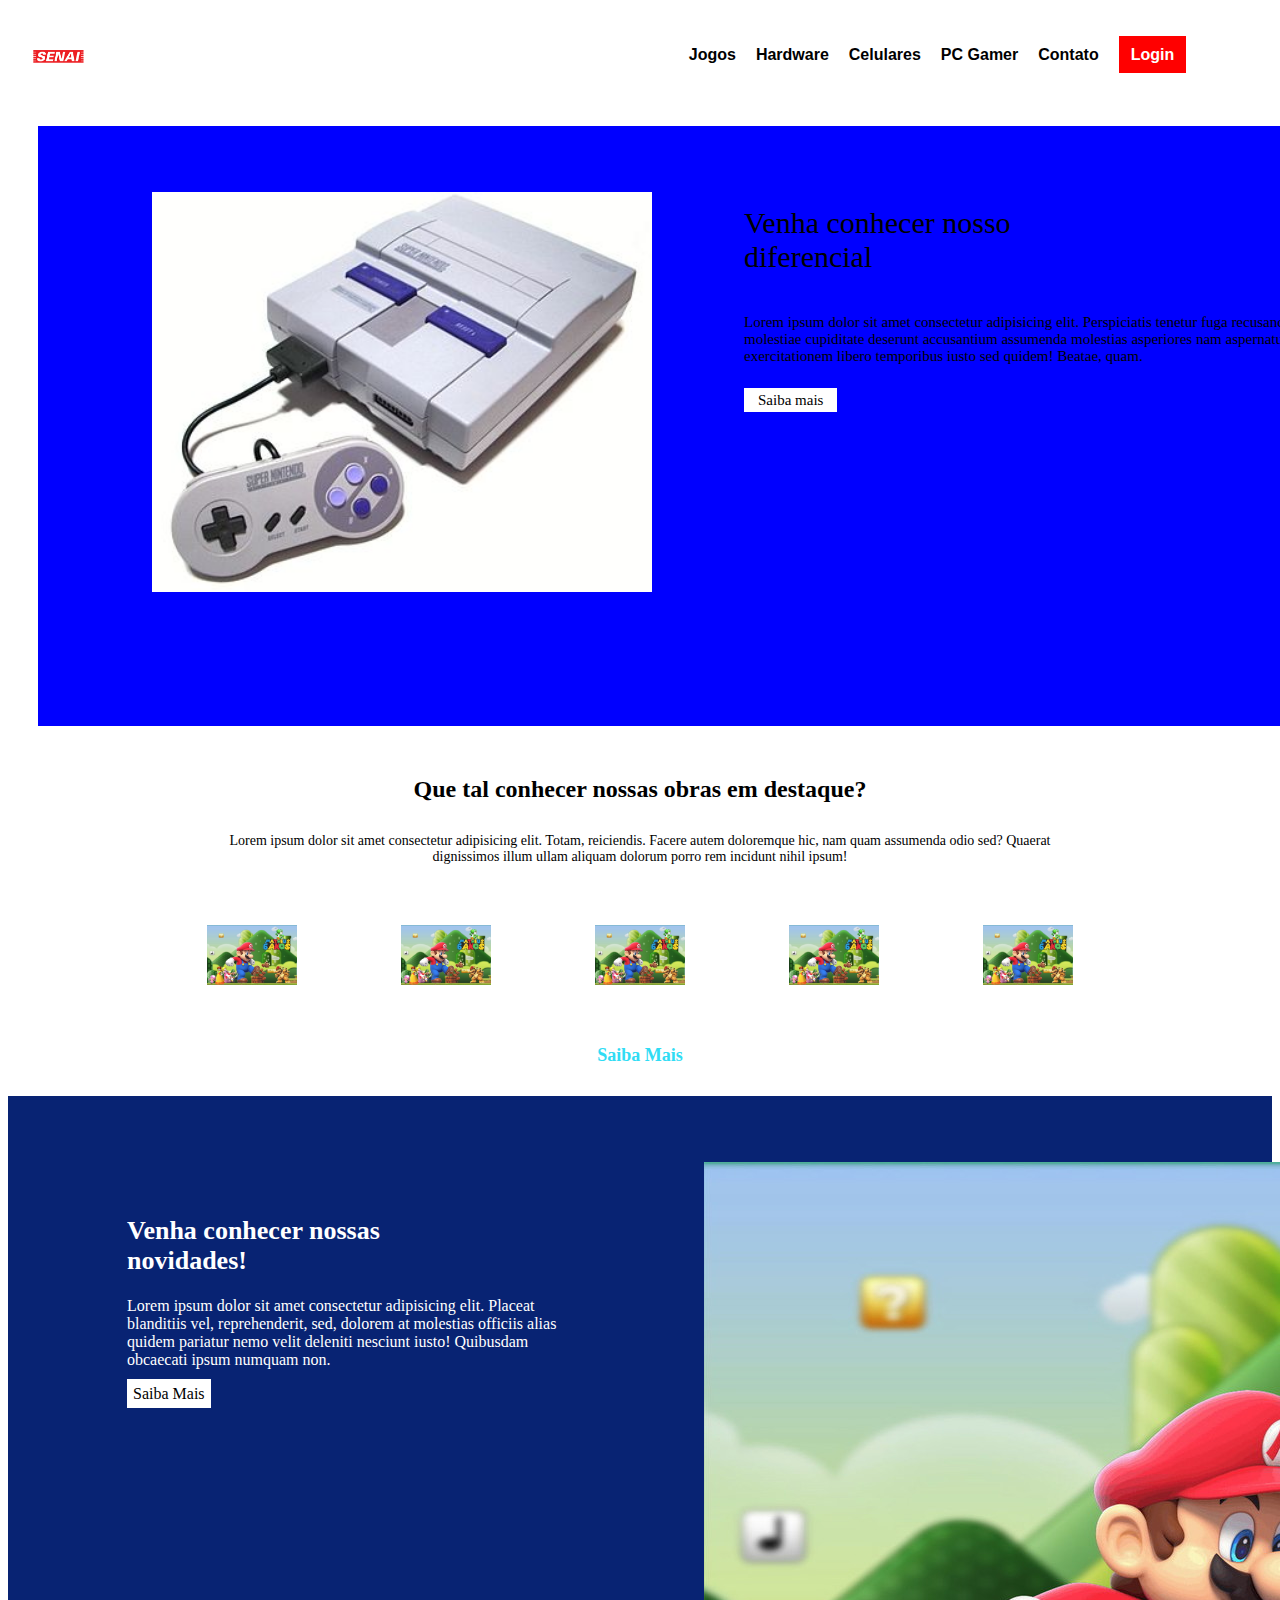
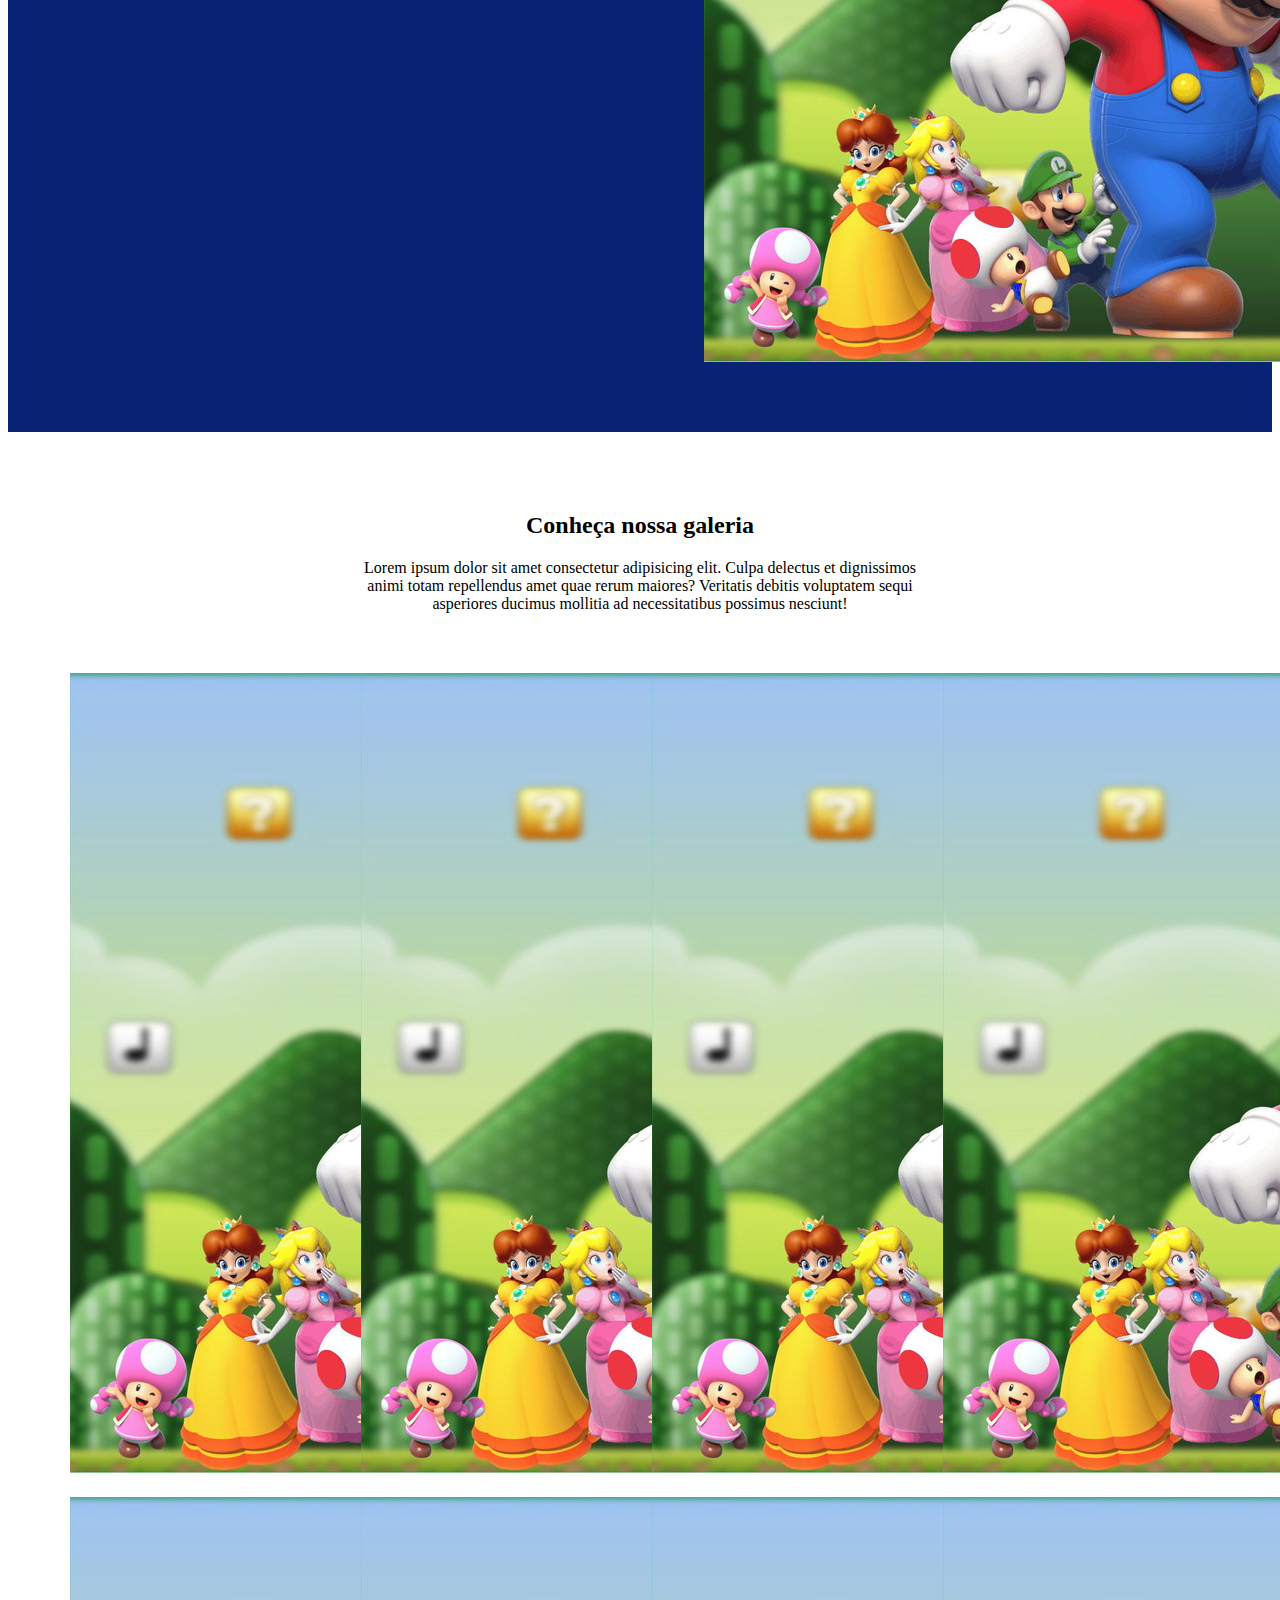
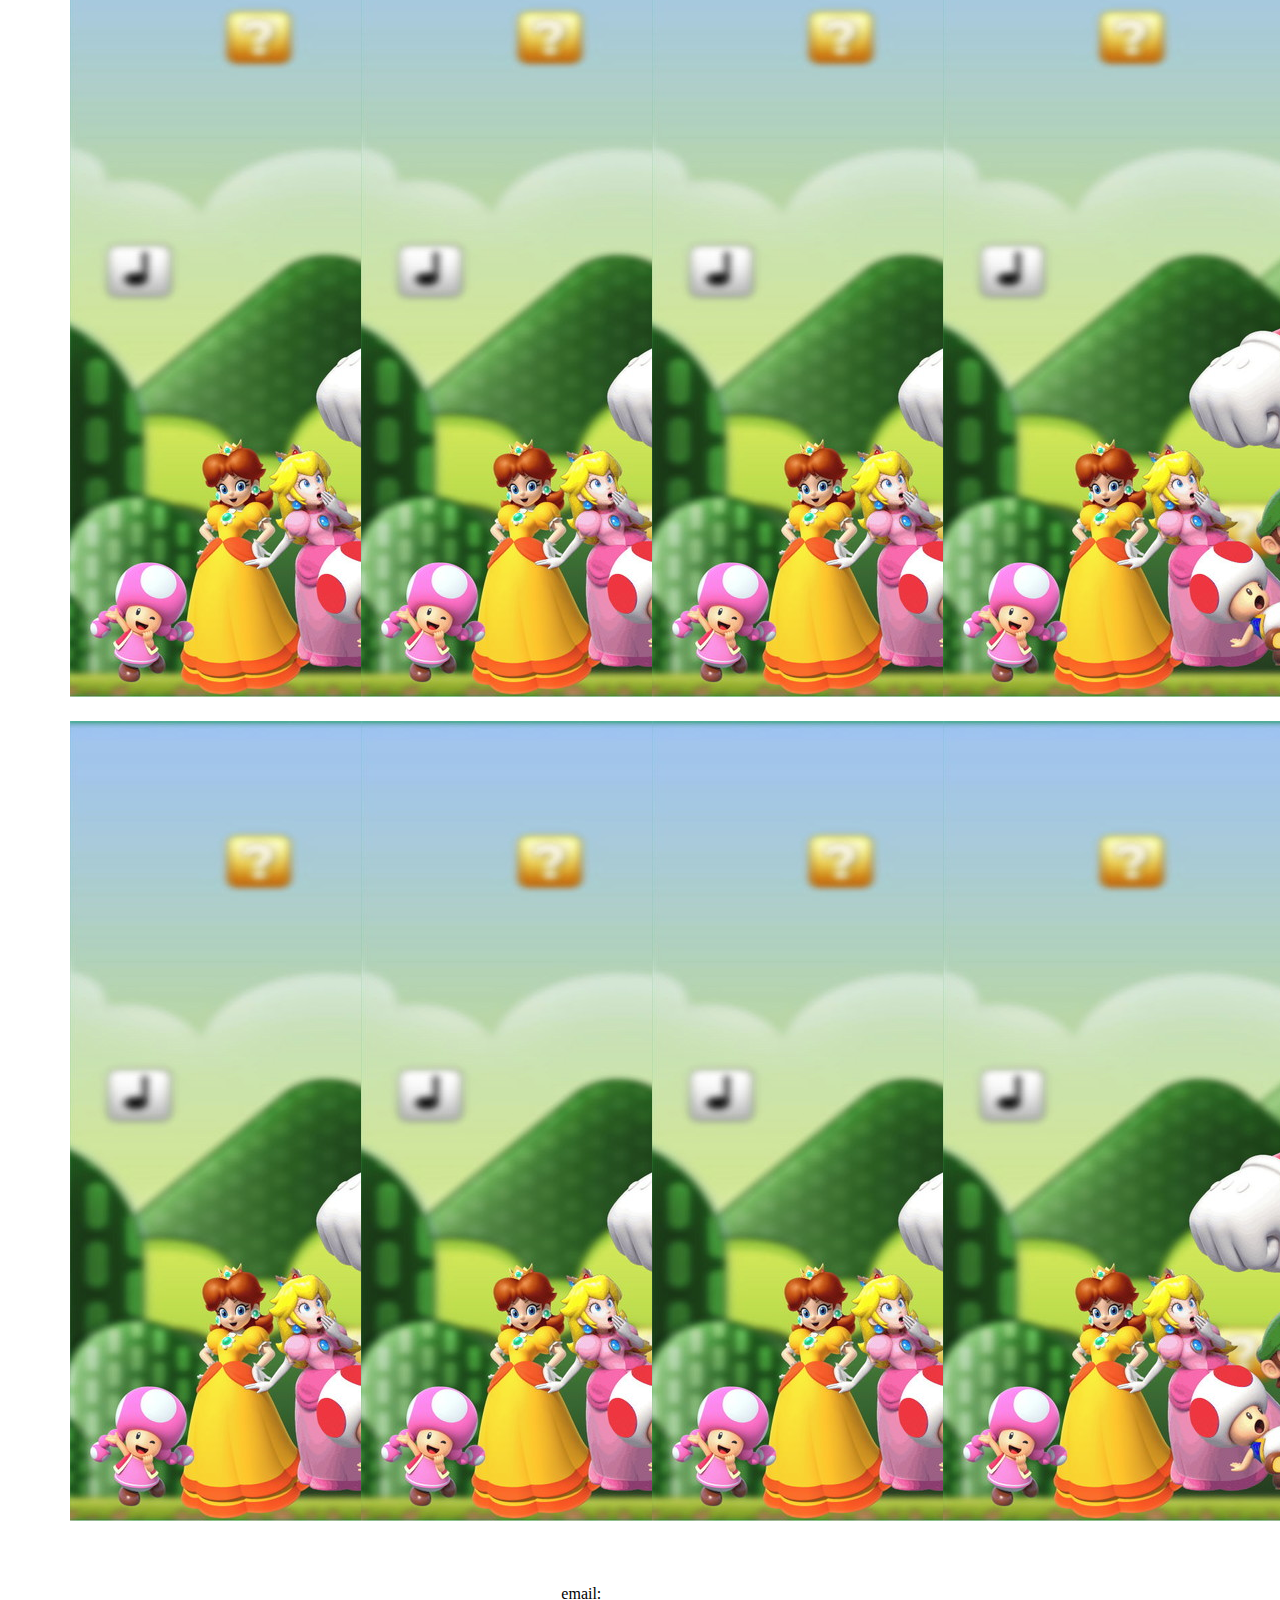
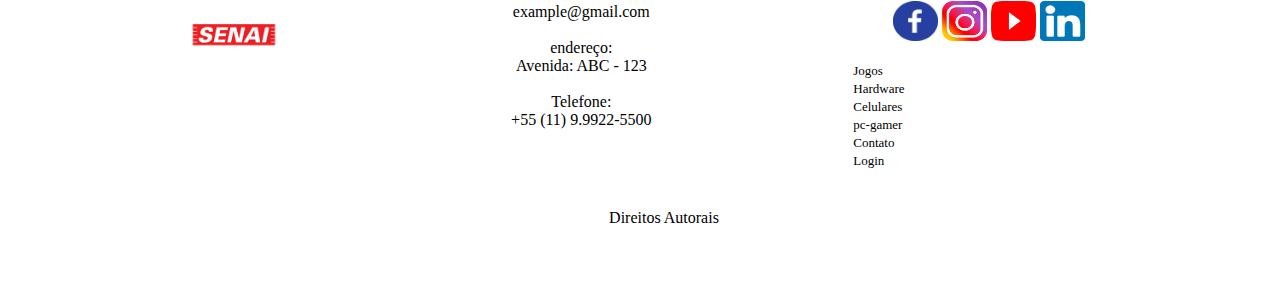
==== EP2 06-10/index.html @ a9148b77 "encontro 27/10" ====
<!DOCTYPE html>
<html lang="pt-br">

<head>
    <meta charset="UTF-8">
    <meta http-equiv="X-UA-Compatible" content="IE=edge">
    <meta name="viewport" content="width=device-width, initial-scale=1.0">
    <title>Meu Primeiro Site</title>
    <link rel="icon" href="" type="image/jpg" sizes="16x16">
    <link rel="stylesheet" type="text/css" href="bootstrap/css/bootstrap-grid.min.css">
    <link rel="stylesheet" type="text/css" href="css/styles.css">
</head>

<body>
    <header>
        <nav class="menu_top">
            <img class="img-logo" src="img/senai.png" alt="Logo Senai">
            <ul class="menu">
                <a class="linkMenu" href="jogos.html">Jogos</a>
                <a class="linkMenu" href="hardware.html">Hardware</a> 
                <a class="linkMenu" href="celulares.html">Celulares</a>
                <a class="linkMenu" href="pc-gamer.html">PC Gamer</a>
                <a class="linkMenu" href="contato.html">Contato</a>
                <a class="linkMenu login" href="login.html">Login</a>
            </ul>
        </nav>
    </header>
    <div class="section-banner-home">
        <div class="container-fluid">
            <div class="row m-0">
                <div class="col-12 col-md-6">
                    <figure>
                        <img class="img-fluid" src="img/game.jpg" alt="banner-home">
                    </figure>
                </div>
                <div class="col-12 col-md-6">
                    <section class="texto-banner d-none d-md-block">
                        <h1>Venha conhecer nosso diferencial</h1>
                        <p class="d-nome d-md-block">
                            Lorem ipsum dolor sit amet consectetur adipisicing elit. Perspiciatis tenetur fuga
                            recusandae molestiae cupiditate deserunt accusantium assumenda molestias asperiores nam
                            aspernatur iure, exercitationem libero temporibus iusto sed quidem! Beatae, quam.
                        </p>
                        <a href="jogos.html">Saiba mais</a>
                    </section>
                </div>
            </div>
        </div>
    </div>
    <div class="destaque">
        <div class="container">
            <div class="row d-flex justify-content-center">
                <section class="col-12">
                    <h2>Que tal conhecer nossas obras em destaque?</h2>
                    <p>Lorem ipsum dolor sit amet consectetur adipisicing elit. Totam, reiciendis. Facere autem
                        doloremque hic, nam quam assumenda odio sed? Quaerat dignissimos illum ullam aliquam dolorum
                        porro rem incidunt nihil ipsum!</p>
                </section>
                <!-- Início da Imagem 1 -->
                <div class="col-6 col-md-2 pr-0">
                    <figure>
                        <a href="/jogos.html">
                            <img src="img/mario-bros.jpg" alt="galeria" width="100%">
                        </a>
                    </figure>
                </div>
                <!-- Fim da imagem 1 -->

                <!-- inicio da imagem 2 -->
                <div class="col-6 col-md-2 pr-0">
                    <figure>
                        <a href="/jogos.html">
                            <img src="img/mario-bros.jpg" alt="galeria" width="100%">
                        </a>
                    </figure>
                </div>
                <!-- Fim da imagem 2 -->

                <!-- inicio da imagem 3 -->
                <div class="col-6 col-md-2 pr-0">
                    <figure>
                        <a href="/jogos.html">
                            <img src="img/mario-bros.jpg" alt="galeria" width="100%">
                        </a>
                    </figure>
                </div>
                <!-- Fim da imagem 3 -->

                <!-- inicio da imagem 4 -->
                <div class="col-6 col-md-2 pr-0">
                    <figure>
                        <a href="/jogos.html">
                            <img src="img/mario-bros.jpg" alt="galeria" width="100%">
                        </a>
                    </figure>
                </div>
                <!-- Fim da imagem 4 -->

                <!-- inicio da imagem 5 -->
                <div class="col-6 col-md-2 pr-0">
                    <figure>
                        <a href="/jogos.html">
                            <img src="img/mario-bros.jpg" alt="galeria" width="100%">
                        </a>
                    </figure>
                </div>
                <!-- Fim da imagem 5 -->

                <!-- Início Saiba Mais -->
                <div class="col-12">
                    <section>
                        <a href="/jogos.html"> Saiba Mais </a>
                    </section>
                </div>
                <!-- Fim Saiba Mais -->
            </div>
        </div>
    </div>
    <div class="novidades">
        <div class="container-fluid">
            <div class="row">
                <div class="col-md-6">
                    <section class="text-body">
                        <h2>Venha conhecer nossas novidades!</h2>
                        <p>Lorem ipsum dolor sit amet consectetur adipisicing elit. Placeat blanditiis vel, reprehenderit, sed, dolorem at molestias officiis alias quidem pariatur nemo velit deleniti nesciunt iusto! Quibusdam obcaecati ipsum numquam non.</p>
                        <a class="btn-banner" href="#" target="_blank">Saiba Mais</a>
                    </section>
                </div>
                <div class="col-md-6">
                    <figure>
                        <img class="img-fluid" src="img/mario-bros.jpg" alt="banner-home">
                    </figure>
                </div>
            </div>
        </div>

    </div>
    <!-- Início Galeria --->
        <div class="galeria d-flex align-items-center">
            <div class="container">
                <div class="row">
                    <div class="col-12">
                        <section class="texto-galeria">
                            <h2>Conheça nossa galeria</h2>
                            <p>Lorem ipsum dolor sit amet consectetur adipisicing elit. Culpa delectus et dignissimos animi totam repellendus amet quae rerum maiores? Veritatis debitis voluptatem sequi asperiores ducimus mollitia ad necessitatibus possimus nesciunt!</p>

                        </section>
                    </div>         
            <!-- Fim Galeria -->

                    <!-- Início Imagem 1 Galeria -->
                    <div class="gallery col-6 col-md-3">
                        <img class="img-fluid" src="img/mario-bros.jpg" alt="img-galeria">   
                    </div>
                    <!-- Fim da imagem 1 galeria -->

                    <!-- Início Imagem 2 Galeria -->
                    <div class="gallery col-6 col-md-3">
                        <img class="img-fluid" src="img/mario-bros.jpg" alt="img-galeria">   
                    </div>
                    <!-- Fim da imagem 2 galeria -->

                    <!-- Início Imagem 3 Galeria -->
                    <div class="gallery col-6 col-md-3">
                        <img class="img-fluid" src="img/mario-bros.jpg" alt="img-galeria">   
                    </div>
                    <!-- Fim da imagem 3 galeria -->

                    <!-- Início Imagem 4 Galeria -->
                    <div class="gallery col-6 col-md-3">
                        <img class="img-fluid" src="img/mario-bros.jpg" alt="img-galeria">   
                    </div>
                    <!-- Fim da imagem 4 galeria -->

                    <!-- Início Imagem 5 Galeria -->
                    <div class="gallery col-6 col-md-3">
                        <img class="img-fluid" src="img/mario-bros.jpg" alt="img-galeria">   
                    </div>
                    <!-- Fim da imagem 5 galeria -->

                    <!-- Início Imagem 6 Galeria -->
                    <div class="gallery col-6 col-md-3">
                        <img class="img-fluid" src="img/mario-bros.jpg" alt="img-galeria">   
                    </div>
                    <!-- Fim da imagem 6 galeria -->

                    <!-- Início Imagem 7 Galeria -->
                    <div class="gallery col-6 col-md-3">
                        <img class="img-fluid" src="img/mario-bros.jpg" alt="img-galeria">   
                    </div>
                    <!-- Fim da imagem 7 galeria -->

                    <!-- Início Imagem 8 Galeria -->
                    <div class="gallery col-6 col-md-3">
                        <img class="img-fluid" src="img/mario-bros.jpg" alt="img-galeria">   
                    </div>
                    <!-- Fim da imagem 8 galeria -->

                    <!-- Início Imagem 9 Galeria -->
                    <div class="gallery col-6 col-md-3">
                        <img class="img-fluid" src="img/mario-bros.jpg" alt="img-galeria">   
                    </div>
                    <!-- Fim da imagem 9 galeria -->

                    <!-- Início Imagem 10 Galeria -->
                    <div class="gallery col-6 col-md-3">
                        <img class="img-fluid" src="img/mario-bros.jpg" alt="img-galeria">   
                    </div>
                    <!-- Fim da imagem 10 galeria -->

                    <!-- Início Imagem 11 Galeria -->
                    <div class="gallery col-6 col-md-3">
                        <img class="img-fluid" src="img/mario-bros.jpg" alt="img-galeria">   
                    </div>
                    <!-- Fim da imagem 11 galeria -->

                    <!-- Início Imagem 12 Galeria -->
                    <div class="gallery col-6 col-md-3">
                        <img class="img-fluid" src="img/mario-bros.jpg" alt="img-galeria">   
                    </div>
                    <!-- Fim da imagem 12 galeria -->
                        <footer class="rodape">
                            <div class="container">
                                <div class="row m-0">
                                    <!-- inicio do loga -->
                                    <div class="col-md-4">
                                        <figure>
                                            <img src="img/senai.png" alt="logo-rodape" width="40%">
                                        </figure>
                                    </div> 
                                    <!-- fim do logo -->

                                    <!-- inicio do texto  -->
                                    <div class="col-md-4">
                                        <div class="info-contato">
                                            <p>email:</p>
                                            <p>example@gmail.com</p><br>
                                            <p>endereço:</p>
                                            <p>Avenida: ABC - 123</p><br>
                                            <p>Telefone:</p>
                                            <p>+55 (11) 9.9922-5500</p><br>                          
                                        </div>
                                    </div>
                                    <!-- fim do texto-->
                                    <!-- inicio das midias sociais-->

                                    <!-- Alt + shift + seta para baixo (copia e cola)-->
                                    <!-- ctrl + espaço (mostra o caminho do arquivo) dentro de src-->
                                    <div class="col-md-4">
                                        <figure class="redes-sociais">
                                            <a href="#"><img src="img/face.png"></a>
                                            <a href="#"><img src="img/insta.png"></a>
                                            <a href="#"><img src="img/youtube.png"></a>
                                            <a href="#"><img src="img/linkedin.png"></a>
                                        </figure>
                                        <br>
                                        <a href="#">Jogos</a><br>
                                        <a href="#">Hardware</a><br>
                                        <a href="#">Celulares</a><br>
                                        <a href="#">pc-gamer</a><br>
                                        <a href="#">Contato</a><br>
                                        <a href="#">Login</a><br>
                                    </div>
                                    <!-- fim das midias sociais-->
                                    <!-- inicio dos direitos autorais-->
                                    <div class="col-12">
                                        <p class="direitos">Direitos Autorais</p>
                                    </div>
                                    <!-- fim dos direitos autorais-->
                                </div>
                            </div>
                        </footer>
                        <!-- fim do texto da galeria--> 
                </div>
            </div>
        </div>                 
</body>

<script type="text/javascript" src="bootstrap/js/bootstrap.min.js"></script>

</html>
---- EP2 06-10/css/styles.css ----
/* CCS */
.menu_top {
    width: 100%;height: 80px;
}
/* Seletores destacados em vermelho*/
.menu_top img{
    float: left;
    height: 40px;
    position: relative;
    top: 20px;
    left: 20px;
}
.menu_top .menu .linkMenu{
    text-decoration: none;
    margin: 30px 8px 0px;
    font-weight: bold;
    font-family: Arial, Helvetica, sans-serif;
    /*font-family: 'montserrat';*/
    position: relative;
    color: black;
    left: 50%;
    top: 30px;
}
.menu_top .menu .login{
    background-color: red;
    color: #fff;
    padding: 10px 12px;
}
.section-banner-home{
    width: 100%;
    height: 500px;
    padding: 50px;
    margin: 30px;
    background-color: blue;
}
.section-banner-home img{
    height: 400px;
}
.section-banner-home .texto-banner{
    margin-top: 30px;
    font-size: 22px;
}
.section-banner-home .texto-banner h1{
    font-size: 30px;
    width: 60%;
    font-weight: 500;
    padding-bottom: 20px;
}
.section-banner-home .texto-banner p{
    font-size: 15px;
    margin-bottom: 20px;

}
.section-banner-home .texto-banner a{
    color: black;
    text-decoration: none;
    background: white;
    padding: 4px 14px;
    font-size: 15px;
}
/*css Destaque*/
.destaque h2{
    text-align: center;
    font-size: 24px;
    font-weight: bold;

}
.destaque p{
    width: 77%;
    text-align: center;
    font-size: 14px;
    margin: 30px auto;
}
.destaque figcaption{
    font-size: 13px;
}
.destaque a{
    justify-content: center;
    display: flex;
    text-decoration: none;
    color: #30dcf4;
    font-size: 18px;
    font-weight: bold;
    margin: 30px 0;
}
/* css novidades */
.novidades{
    background-color: #082373;
    padding: 50px;
}
.novidades .text-body{
    width: 80%;
    margin: 70px auto;
}
.novidades h2{
    color: #fff;
    font-size: 26px;
    width: 70%;
}
.novidades p{
    color: #fff;
}
.novidades a{
    color: black;
    text-decoration: none;
    padding: 6px;
    background-color: white;
    font-weight: 400;
}
/* css galeria full*/
.galeria {
    margin: 60px auto 20px;
}
.galeria h2{
    text-align: center;
    font-size: 24px;
}
.galeria p{
    text-align: center;
    width: 50%;
    margin: 14px auto 50px;
}
.galeria .gallery{
    margin: 10px auto 10px;
}
/* css Footer*/
.rodape {
    padding: 50px 50px 0;
}
.rodape .info-contato p {
    margin: 0px;
}
.rodape a {
    text-decoration: none;
    color: black;
    font-size: 13px;
}
.rodape a:hover {
    font-weight: bold;
}
.rodape .redes-sociais {
    display: inline-block;
}
.rodape .redes-sociais img {
    width: 45px;
    height: 40px;
}
.rodape p.direitos {
    text-align: center;
    margin-top: 40px;
}
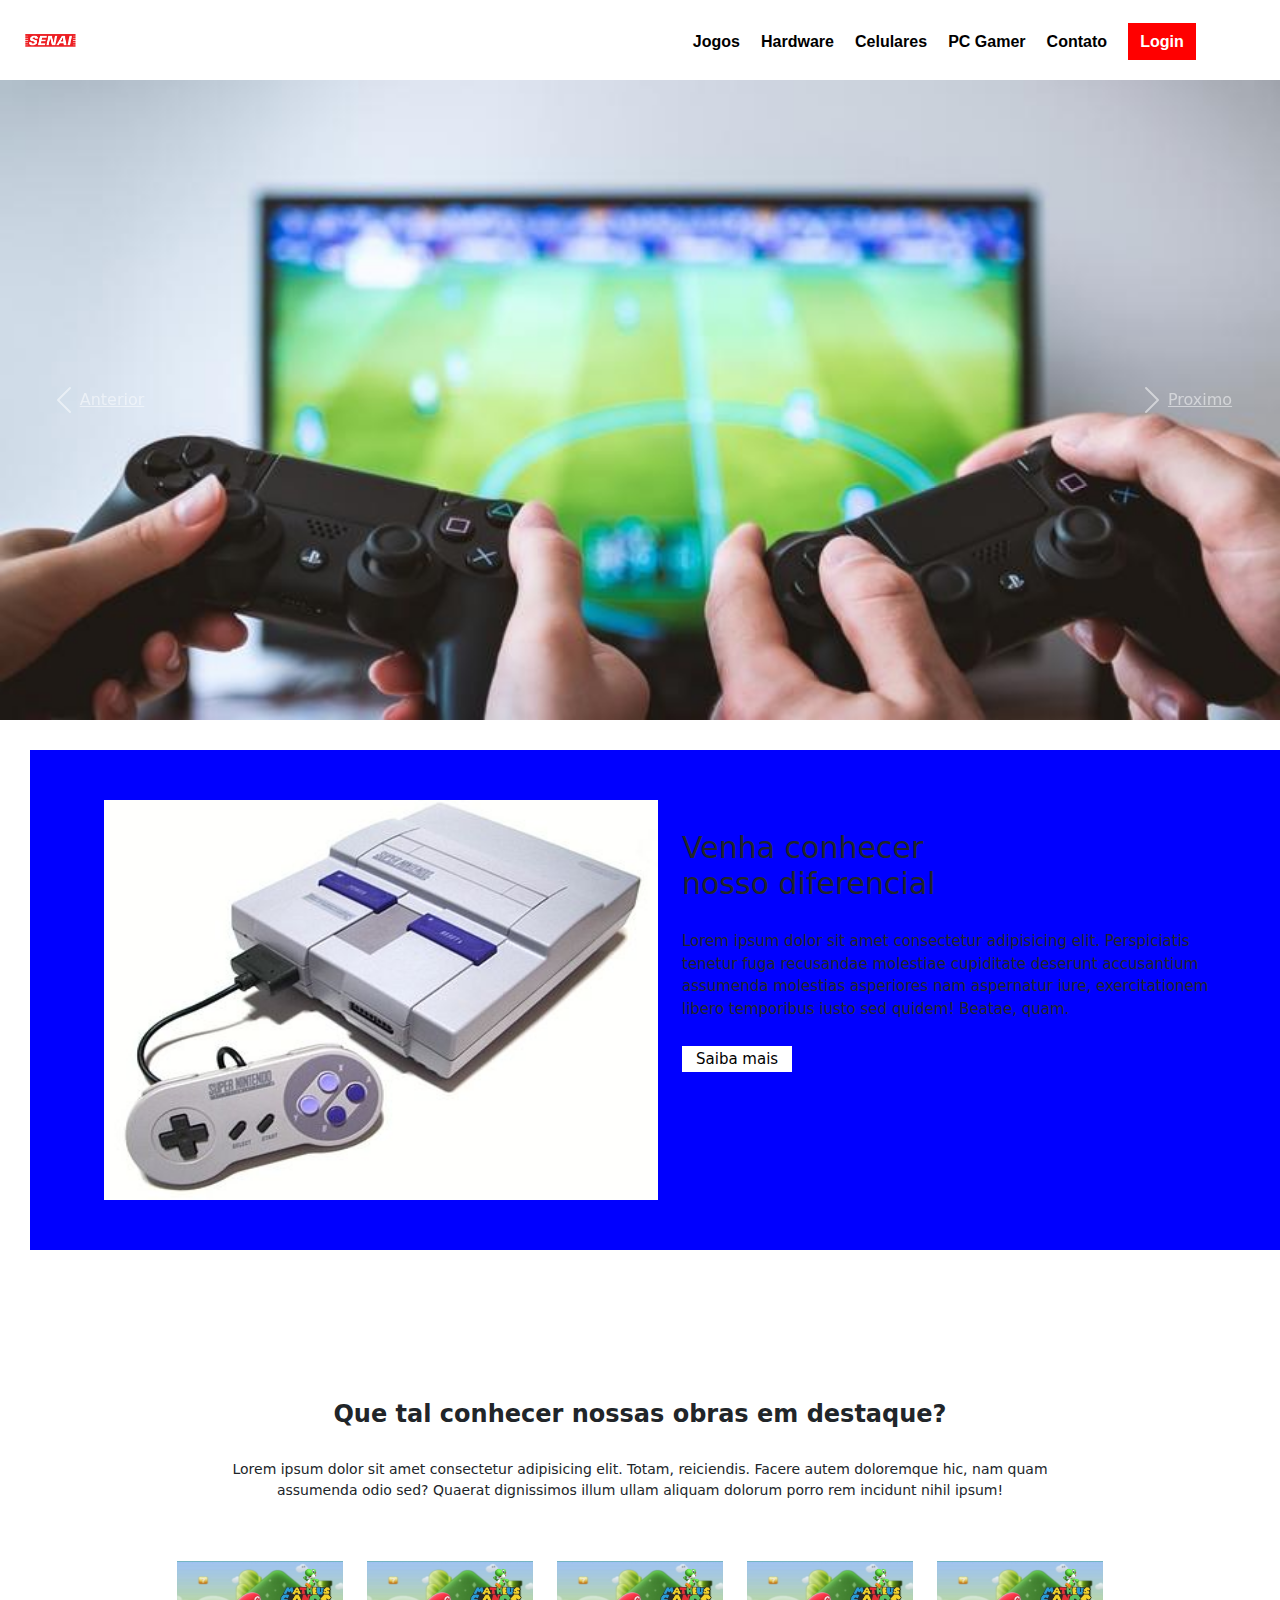
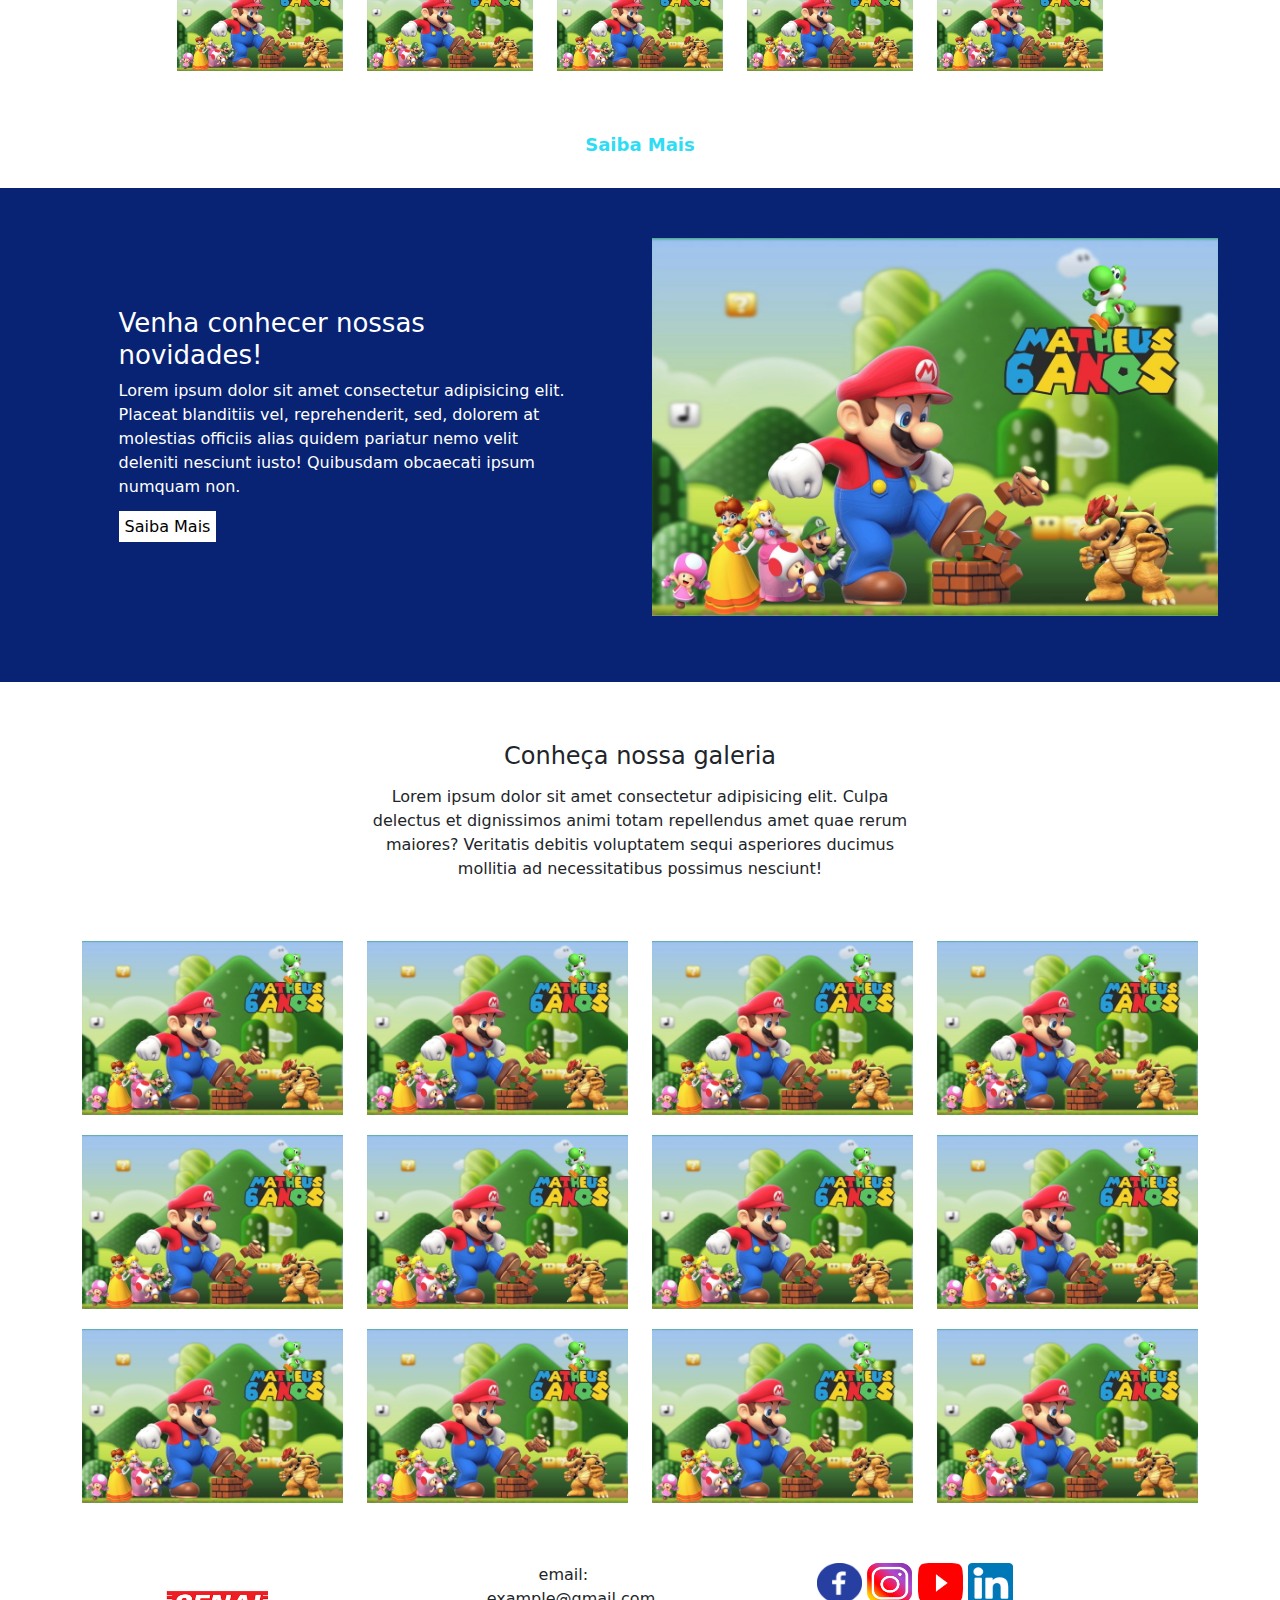
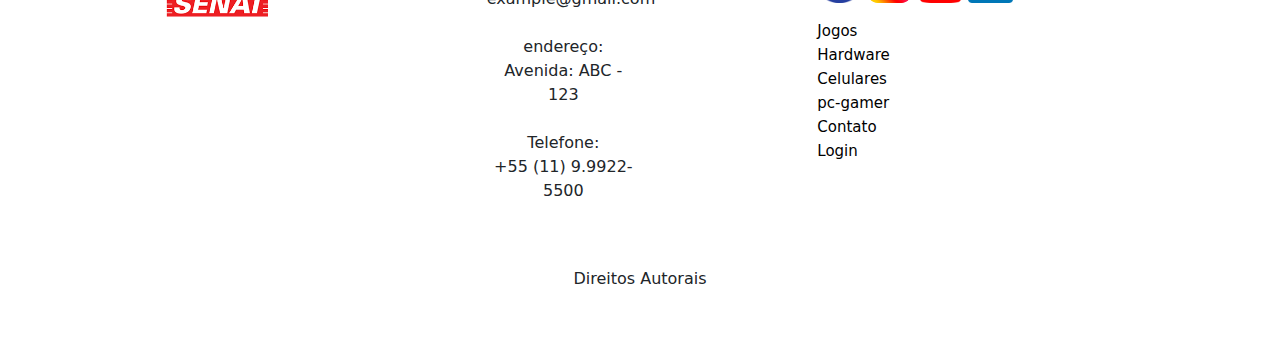
==== commit d210485f: "3/11" ====
--- a/EP2 06-10/index.html
+++ b/EP2 06-10/index.html
@@ -7,7 +7,7 @@
     <meta name="viewport" content="width=device-width, initial-scale=1.0">
     <title>Meu Primeiro Site</title>
     <link rel="icon" href="" type="image/jpg" sizes="16x16">
-    <link rel="stylesheet" type="text/css" href="bootstrap/css/bootstrap-grid.min.css">
+    <link rel="stylesheet" type="text/css" href="bootstrap/css/bootstrap.min.css">
     <link rel="stylesheet" type="text/css" href="css/styles.css">
 </head>
 
@@ -25,6 +25,30 @@
             </ul>
         </nav>
     </header>
+
+    <div id="carouselExampleControls" class="carousel slide" data-bs-ride="carousel">
+        <div class="carousel-inner">
+            <div class="carousel-item active">
+                <img class="d-block w-100" src="img/img1.jpeg" alt="Primeiro Slide">
+            </div>
+            <div class="carousel-item">
+                <img class="d-block w-100" src="img/img2.jpg" alt="Segundo Slide">
+            </div>
+            <div class="carousel-item">
+                <img class="d-block w-100" src="img/img3.jpg" alt="Terceiro Slide">
+            </div>
+        </div>           
+                <a class="carousel-control-prev" href="#carouselExampleControls" role="button" data-bs-slide="prev">
+                    <span class="carousel-control-prev-icon" aria-hidden="true"></span>
+                    <span class="sr-only">Anterior</span>
+                </a>
+
+                <a class="carousel-control-next" href="#carouselExampleControls" role="button" data-bs-slide="next">
+                    <span class="carousel-control-next-icon" aria-hidden="true"></span>
+                    <span class="sr-only">Proximo</span>
+                </a>           
+    </div>
+
     <div class="section-banner-home">
         <div class="container-fluid">
             <div class="row m-0">
@@ -133,7 +157,6 @@
                 </div>
             </div>
         </div>
-
     </div>
     <!-- Início Galeria --->
         <div class="galeria d-flex align-items-center">
@@ -143,7 +166,6 @@
                         <section class="texto-galeria">
                             <h2>Conheça nossa galeria</h2>
                             <p>Lorem ipsum dolor sit amet consectetur adipisicing elit. Culpa delectus et dignissimos animi totam repellendus amet quae rerum maiores? Veritatis debitis voluptatem sequi asperiores ducimus mollitia ad necessitatibus possimus nesciunt!</p>
-
                         </section>
                     </div>         
             <!-- Fim Galeria -->
@@ -258,7 +280,7 @@
                                         <a href="#">Hardware</a><br>
                                         <a href="#">Celulares</a><br>
                                         <a href="#">pc-gamer</a><br>
-                                        <a href="#">Contato</a><br>
+                                        <a href="file:///Z:/CT%20TI%20D/Renato%20Schumacker/_git/HTML/Web/EP2%2006-10/contato.html">Contato</a><br>
                                         <a href="#">Login</a><br>
                                     </div>
                                     <!-- fim das midias sociais-->
--- a/EP2 06-10/css/styles.css
+++ b/EP2 06-10/css/styles.css
@@ -59,6 +59,11 @@
     font-size: 15px;
 }
 /*css Destaque*/
+
+.destaque {
+    margin-top: 150px;
+}
+
 .destaque h2{
     text-align: center;
     font-size: 24px;
@@ -88,6 +93,9 @@
     background-color: #082373;
     padding: 50px;
 }
+.img-fluid {
+    width: 100%;
+}
 .novidades .text-body{
     width: 80%;
     margin: 70px auto;
@@ -111,29 +119,30 @@
 .galeria {
     margin: 60px auto 20px;
 }
-.galeria h2{
+.galeria h2 {
     text-align: center;
     font-size: 24px;
 }
-.galeria p{
+.galeria p {
     text-align: center;
     width: 50%;
     margin: 14px auto 50px;
 }
-.galeria .gallery{
+.galeria .gallery {
     margin: 10px auto 10px;
 }
 /* css Footer*/
 .rodape {
-    padding: 50px 50px 0;
+    padding: 50px 50px 0;  
 }
+
 .rodape .info-contato p {
     margin: 0px;
 }
 .rodape a {
     text-decoration: none;
     color: black;
-    font-size: 13px;
+    font-size: 15px;
 }
 .rodape a:hover {
     font-weight: bold;
@@ -148,4 +157,41 @@
 .rodape p.direitos {
     text-align: center;
     margin-top: 40px;
+}
+/* css contatos */
+.contact{
+    padding: 0%;
+    height: 450px;
+    width: 100%;
+    background-color: #ff9b00;   
+}
+.contact-info {
+    margin-top: 10%;
+    background: #ff9b00;
+    padding: 0%;
+    
+}
+.contact-info img{
+    margin-bottom: 5%;
+}
+.contact-info h2{
+    margin-bottom: 5%;
+}
+.col-md-9{
+    padding: 3%;
+    border-top-right-radius: 0.5rem;
+    border-bottom-right-radius: 0.5rem;
+    
+}
+.contact-form label{
+    font-weight:600;
+}
+.contact-form button{
+    background: #25274d;
+    color: #fff;
+    font-weight: 600;
+    width: 15%;
+}
+.contact-form button:focus{
+    box-shadow:none;
 }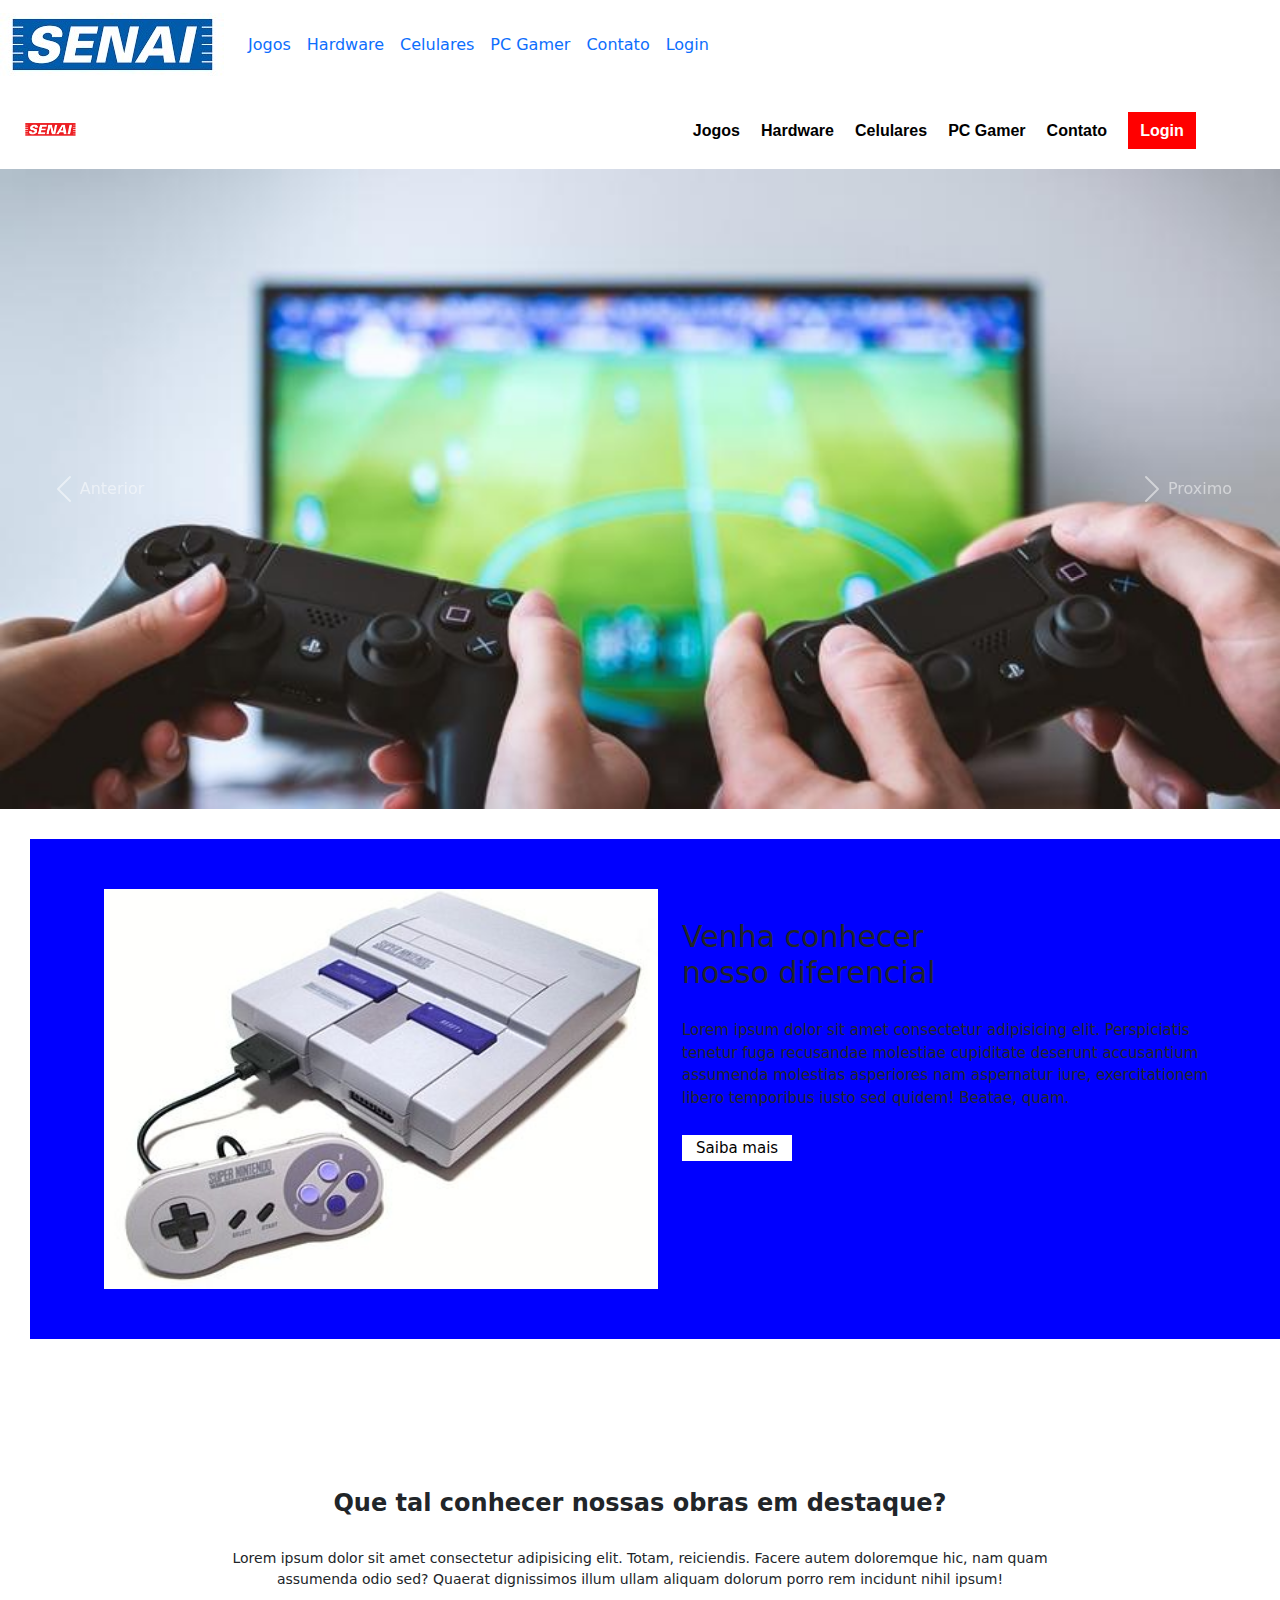
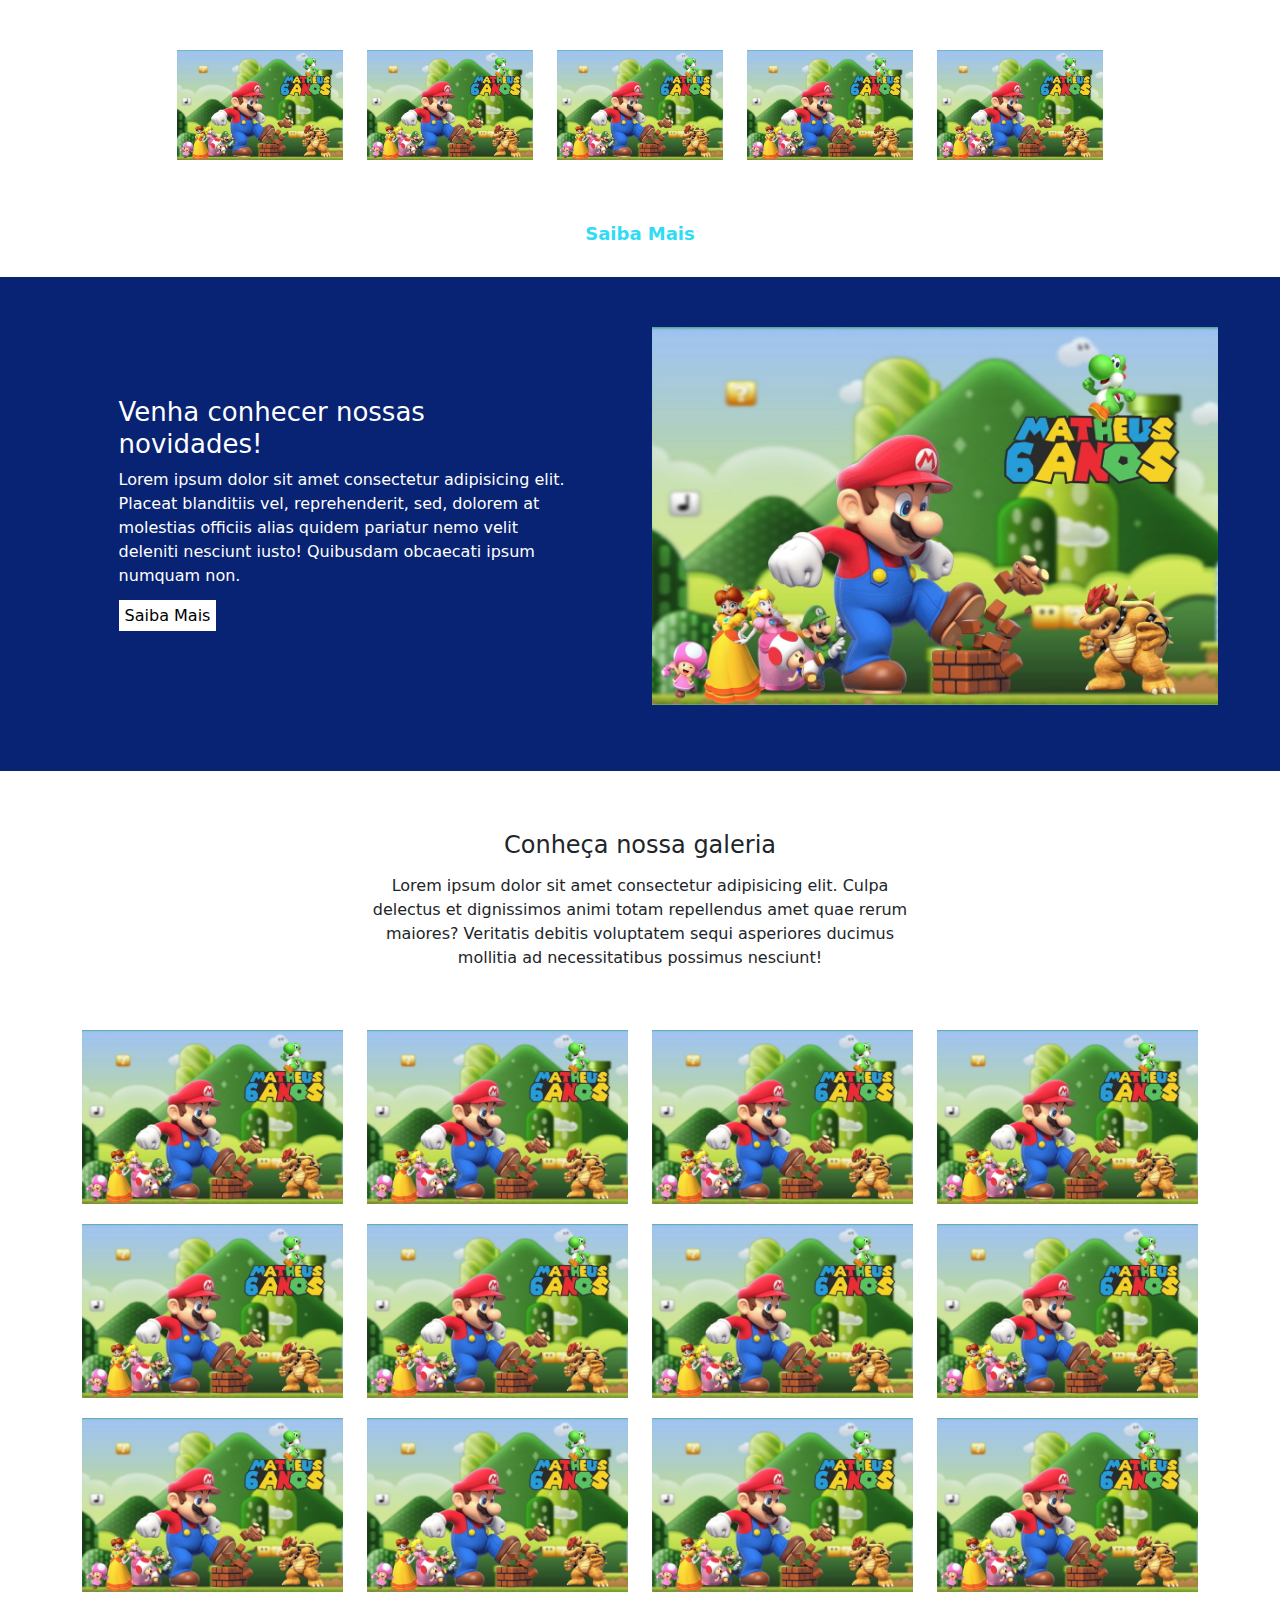
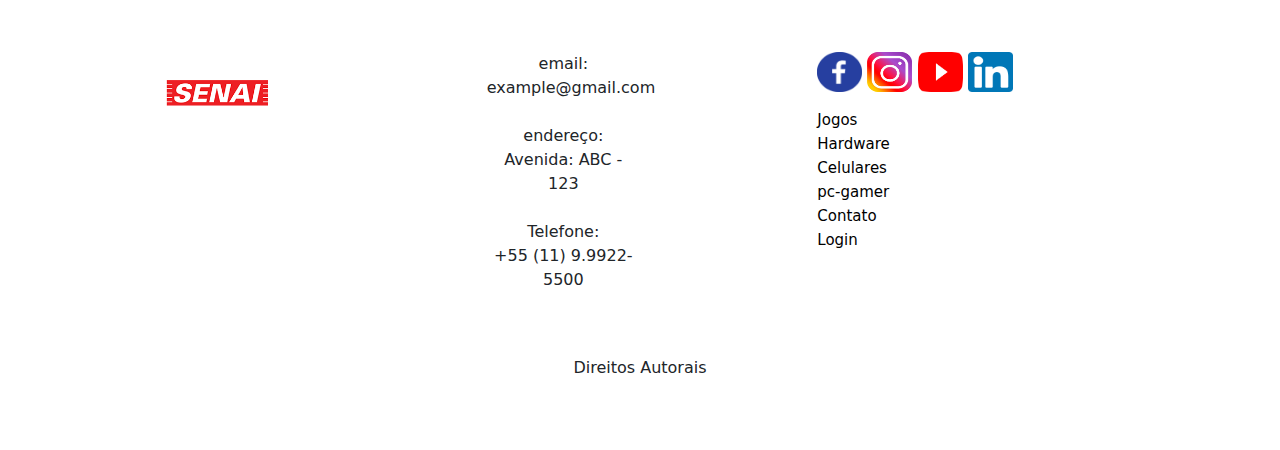
==== commit 2575cac3: "10/11" ====
--- a/EP2 06-10/index.html
+++ b/EP2 06-10/index.html
@@ -12,11 +12,42 @@
 </head>
 
 <body>
+    <nav class="navbar navbar-expand-lg navbar-ligth bg-ligth">
+        <a class="navbar-brand" href="index.html"><img src="img/senai_small.jpg" alt=""></a>
+        <button class="navbar-toggler type=button" data-toggle="collapse" data-target="#navbarNav" aria-controls="navbarNav" aria-expanded="false" aria-label="Alterar navegação">
+            <span class="navbar-toggler-icon"></span>
+        </button>
+        <div class="collapse navbar-collapse" id="navbarNav">
+            <ul class="navbar-nav">
+                <li class="nav-item active">
+                    <a class="nav-link" href="jogo.html">Jogos <span class="sr-only"></span></a>
+                </li>
+                <li class="nav-item active">
+                    <a class="nav-link" href="hardware.html">Hardware</a>
+                </li>
+                <li class="nav-item active">
+                    <a class="nav-link" href="celulares.html">Celulares</a>
+                </li>
+                <li class="nav-item active">
+                    <a class="nav-link" href="pc-gamer.html">PC Gamer</a>
+                </li>
+                <li class="nav-item active">
+                    <a class="nav-link" href="contato.html">Contato</a>
+                </li>
+                <li class="nav-item active">
+                    <a class="nav-link" href="login.html">Login</a>
+                </li>
+            </ul>
+        </div>
+
+    </nav>
+
     <header>
         <nav class="menu_top">
             <img class="img-logo" src="img/senai.png" alt="Logo Senai">
             <ul class="menu">
-                <a class="linkMenu" href="jogos.html">Jogos</a>
+                
+                <a class="linkMenu" href="jogo.html">Jogos</a>
                 <a class="linkMenu" href="hardware.html">Hardware</a> 
                 <a class="linkMenu" href="celulares.html">Celulares</a>
                 <a class="linkMenu" href="pc-gamer.html">PC Gamer</a>
@@ -25,30 +56,30 @@
             </ul>
         </nav>
     </header>
-
-    <div id="carouselExampleControls" class="carousel slide" data-bs-ride="carousel">
+<!-- inicio carrocel-->
+    <div id="carouselExampleInterval" class="carousel slide" data-bs-ride="carousel">
         <div class="carousel-inner">
-            <div class="carousel-item active">
+            <div class="carousel-item active" data-bs-interval="3500">
                 <img class="d-block w-100" src="img/img1.jpeg" alt="Primeiro Slide">
             </div>
-            <div class="carousel-item">
+            <div class="carousel-item" data-bs-interval="3500">
                 <img class="d-block w-100" src="img/img2.jpg" alt="Segundo Slide">
             </div>
-            <div class="carousel-item">
+            <div class="carousel-item" data-bs-interval="3500">
                 <img class="d-block w-100" src="img/img3.jpg" alt="Terceiro Slide">
             </div>
         </div>           
-                <a class="carousel-control-prev" href="#carouselExampleControls" role="button" data-bs-slide="prev">
+                <button class="carousel-control-prev" data-bs-target="#carouselExampleInterval" role="button" data-bs-slide="prev">
                     <span class="carousel-control-prev-icon" aria-hidden="true"></span>
                     <span class="sr-only">Anterior</span>
-                </a>
-
-                <a class="carousel-control-next" href="#carouselExampleControls" role="button" data-bs-slide="next">
+                </button>
+
+                <button class="carousel-control-next" data-bs-target="#carouselExampleInterval" role="button" data-bs-slide="next">
                     <span class="carousel-control-next-icon" aria-hidden="true"></span>
                     <span class="sr-only">Proximo</span>
-                </a>           
+                </button>           
     </div>
-
+<!-- fim carrocel-->
     <div class="section-banner-home">
         <div class="container-fluid">
             <div class="row m-0">
@@ -65,7 +96,7 @@
                             recusandae molestiae cupiditate deserunt accusantium assumenda molestias asperiores nam
                             aspernatur iure, exercitationem libero temporibus iusto sed quidem! Beatae, quam.
                         </p>
-                        <a href="jogos.html">Saiba mais</a>
+                        <a href="jogo.html">Saiba mais</a>
                     </section>
                 </div>
             </div>
@@ -83,7 +114,7 @@
                 <!-- Início da Imagem 1 -->
                 <div class="col-6 col-md-2 pr-0">
                     <figure>
-                        <a href="/jogos.html">
+                        <a href="/jogo.html">
                             <img src="img/mario-bros.jpg" alt="galeria" width="100%">
                         </a>
                     </figure>
@@ -93,7 +124,7 @@
                 <!-- inicio da imagem 2 -->
                 <div class="col-6 col-md-2 pr-0">
                     <figure>
-                        <a href="/jogos.html">
+                        <a href="/jogo.html">
                             <img src="img/mario-bros.jpg" alt="galeria" width="100%">
                         </a>
                     </figure>
@@ -103,7 +134,7 @@
                 <!-- inicio da imagem 3 -->
                 <div class="col-6 col-md-2 pr-0">
                     <figure>
-                        <a href="/jogos.html">
+                        <a href="/jogo.html">
                             <img src="img/mario-bros.jpg" alt="galeria" width="100%">
                         </a>
                     </figure>
@@ -113,7 +144,7 @@
                 <!-- inicio da imagem 4 -->
                 <div class="col-6 col-md-2 pr-0">
                     <figure>
-                        <a href="/jogos.html">
+                        <a href="/jogo.html">
                             <img src="img/mario-bros.jpg" alt="galeria" width="100%">
                         </a>
                     </figure>
@@ -123,7 +154,7 @@
                 <!-- inicio da imagem 5 -->
                 <div class="col-6 col-md-2 pr-0">
                     <figure>
-                        <a href="/jogos.html">
+                        <a href="/jogo.html">
                             <img src="img/mario-bros.jpg" alt="galeria" width="100%">
                         </a>
                     </figure>
@@ -133,7 +164,7 @@
                 <!-- Início Saiba Mais -->
                 <div class="col-12">
                     <section>
-                        <a href="/jogos.html"> Saiba Mais </a>
+                        <a href="/jogo.html"> Saiba Mais </a>
                     </section>
                 </div>
                 <!-- Fim Saiba Mais -->
@@ -276,7 +307,7 @@
                                             <a href="#"><img src="img/linkedin.png"></a>
                                         </figure>
                                         <br>
-                                        <a href="#">Jogos</a><br>
+                                        <a href="file:///Z:/CT%20TI%20D/Renato%20Schumacker/_git/HTML/Web/EP2%2006-10/jogo.html">Jogos</a><br>
                                         <a href="#">Hardware</a><br>
                                         <a href="#">Celulares</a><br>
                                         <a href="#">pc-gamer</a><br>
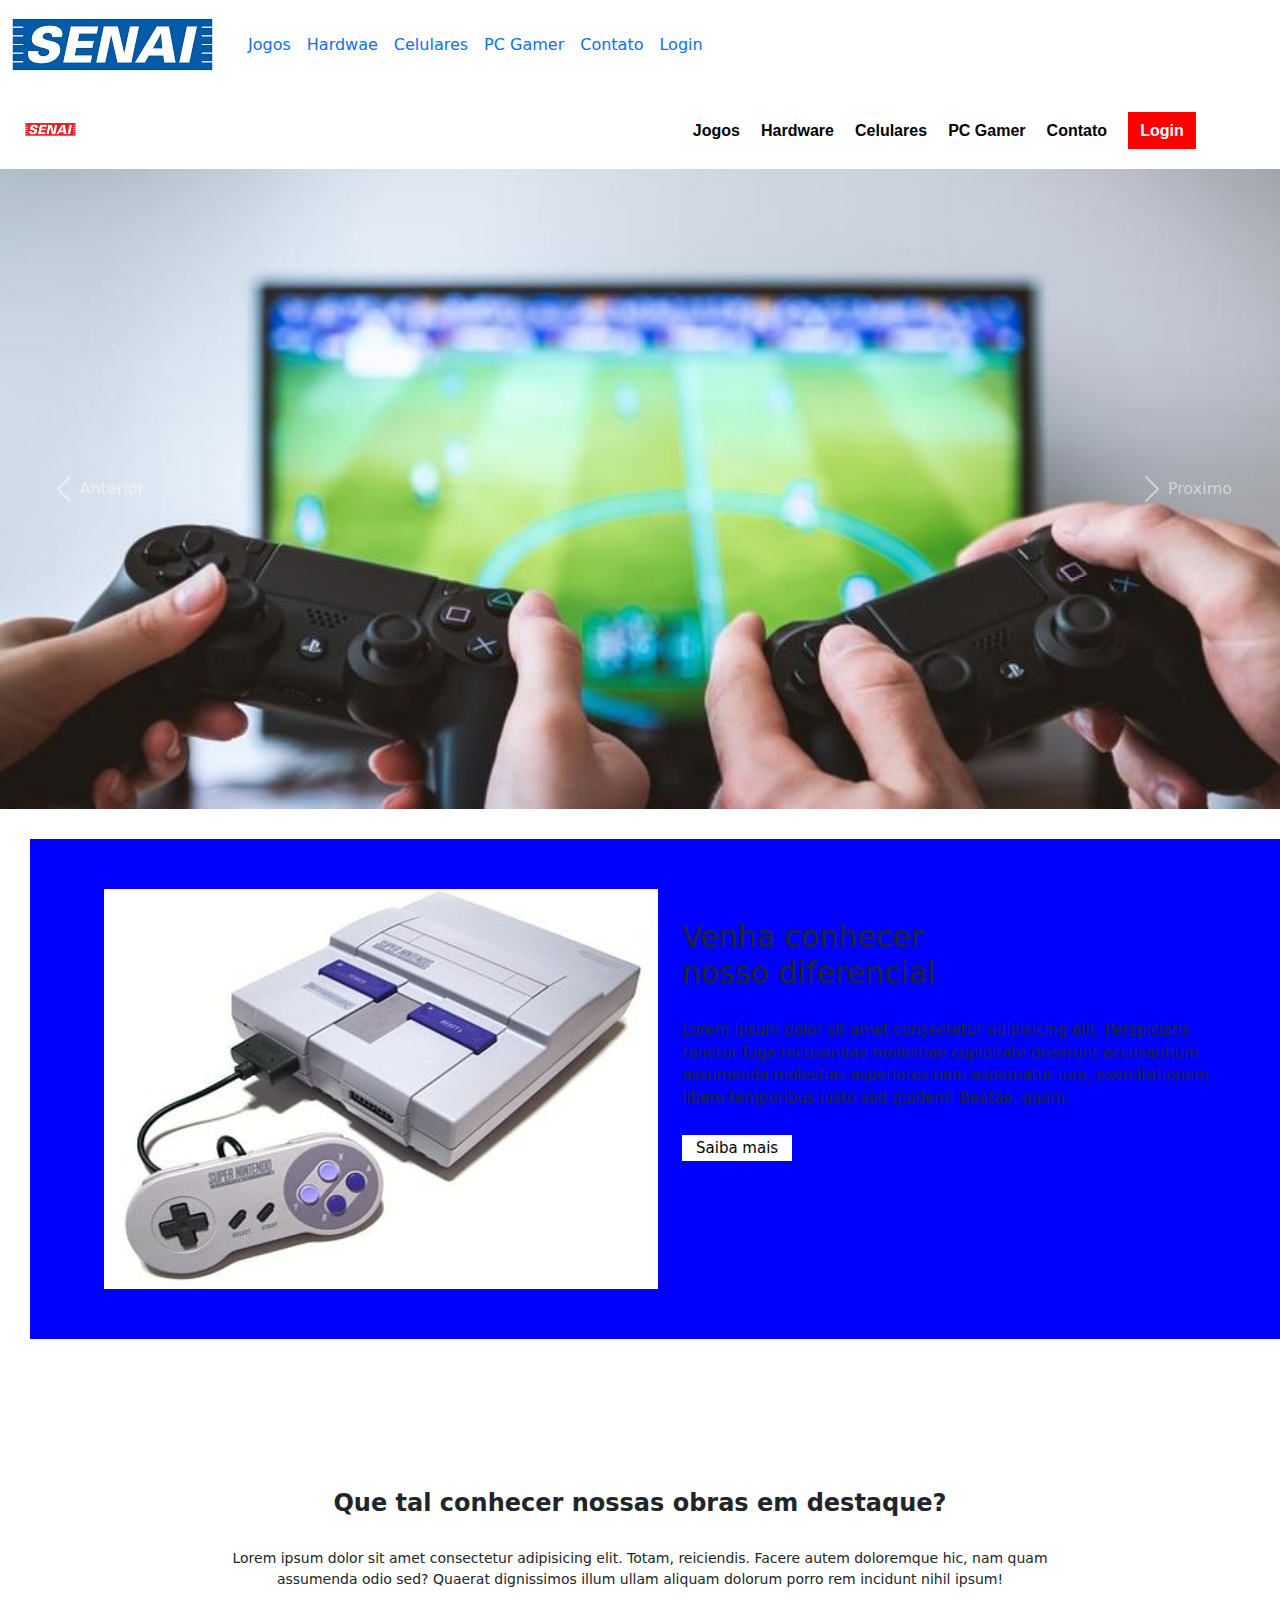
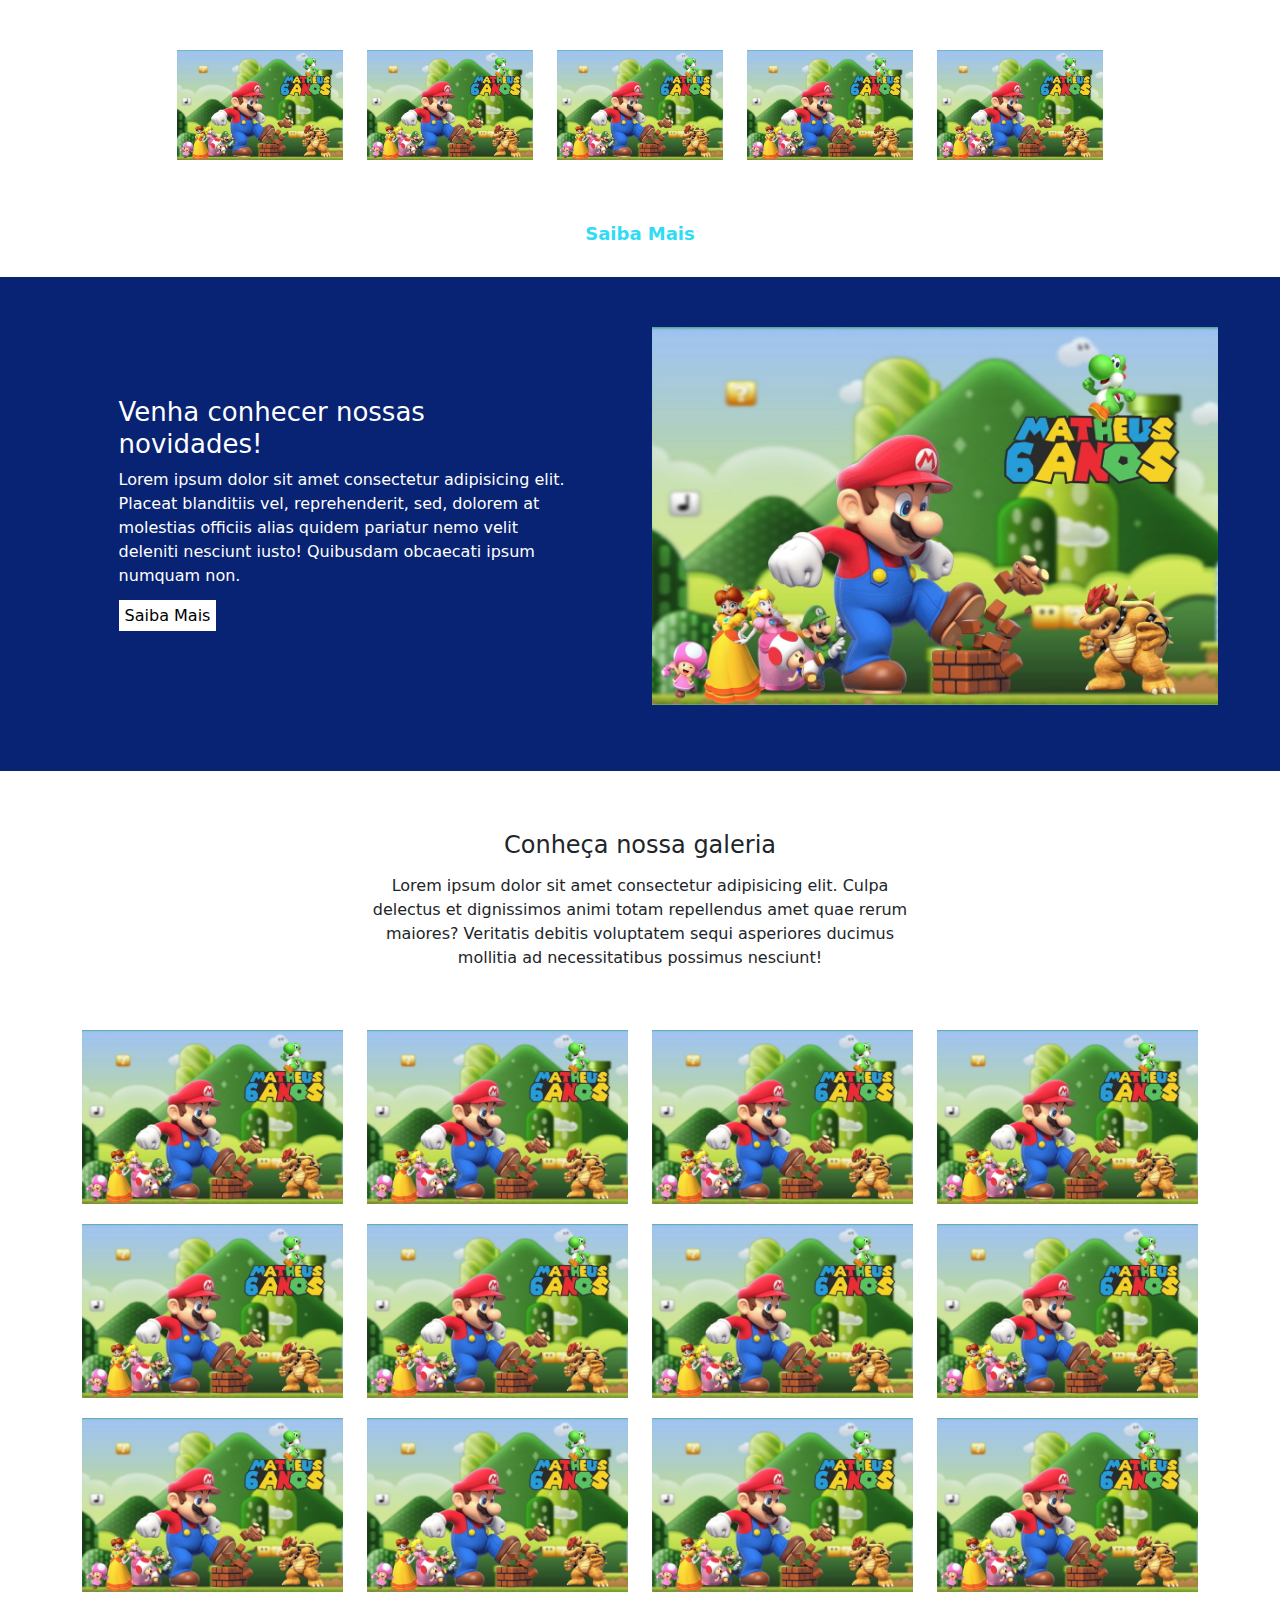
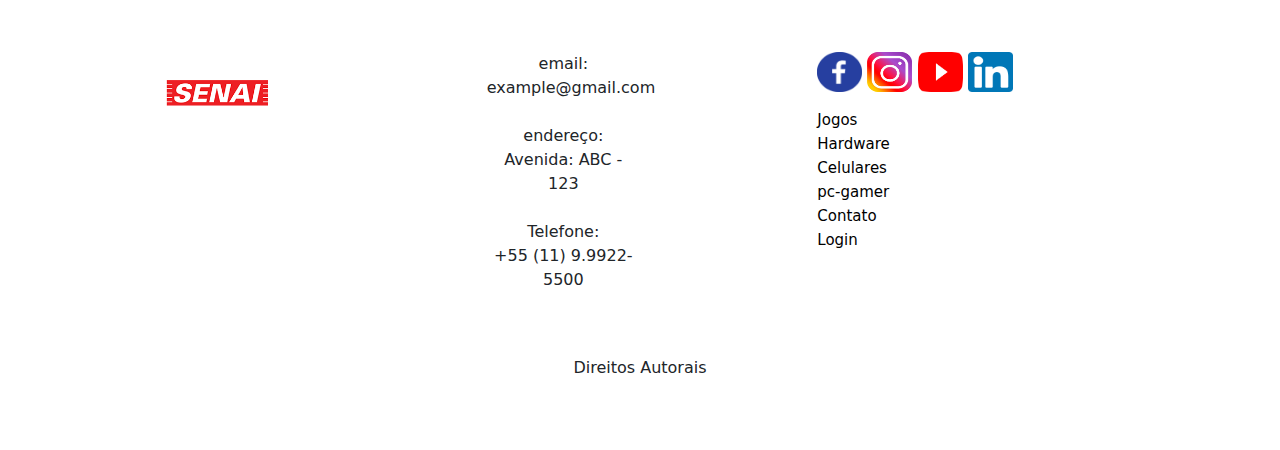
==== commit 4ab6d471: "sla" ====
--- a/EP2 06-10/index.html
+++ b/EP2 06-10/index.html
@@ -23,7 +23,7 @@
                     <a class="nav-link" href="jogo.html">Jogos <span class="sr-only"></span></a>
                 </li>
                 <li class="nav-item active">
-                    <a class="nav-link" href="hardware.html">Hardware</a>
+                    <a class="nav-link" href="hardware.html">Hardwae</a>
                 </li>
                 <li class="nav-item active">
                     <a class="nav-link" href="celulares.html">Celulares</a>
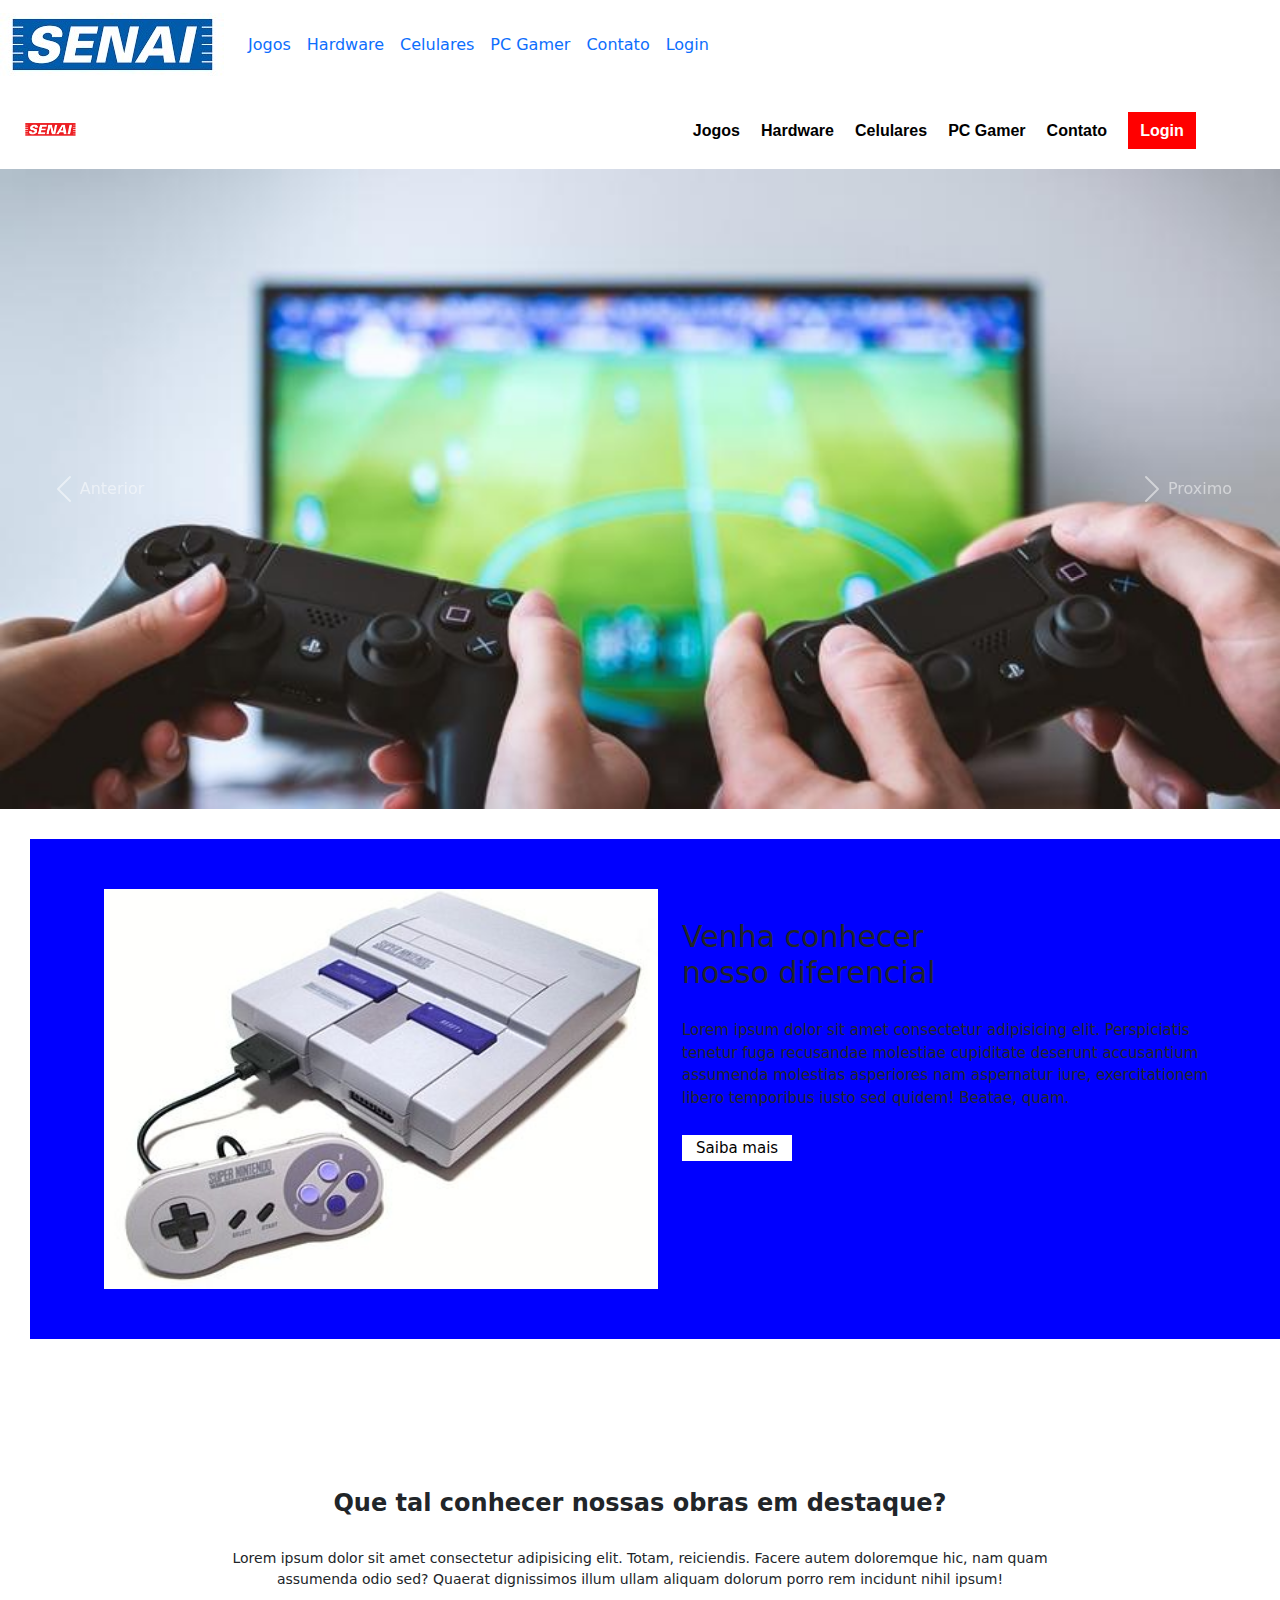
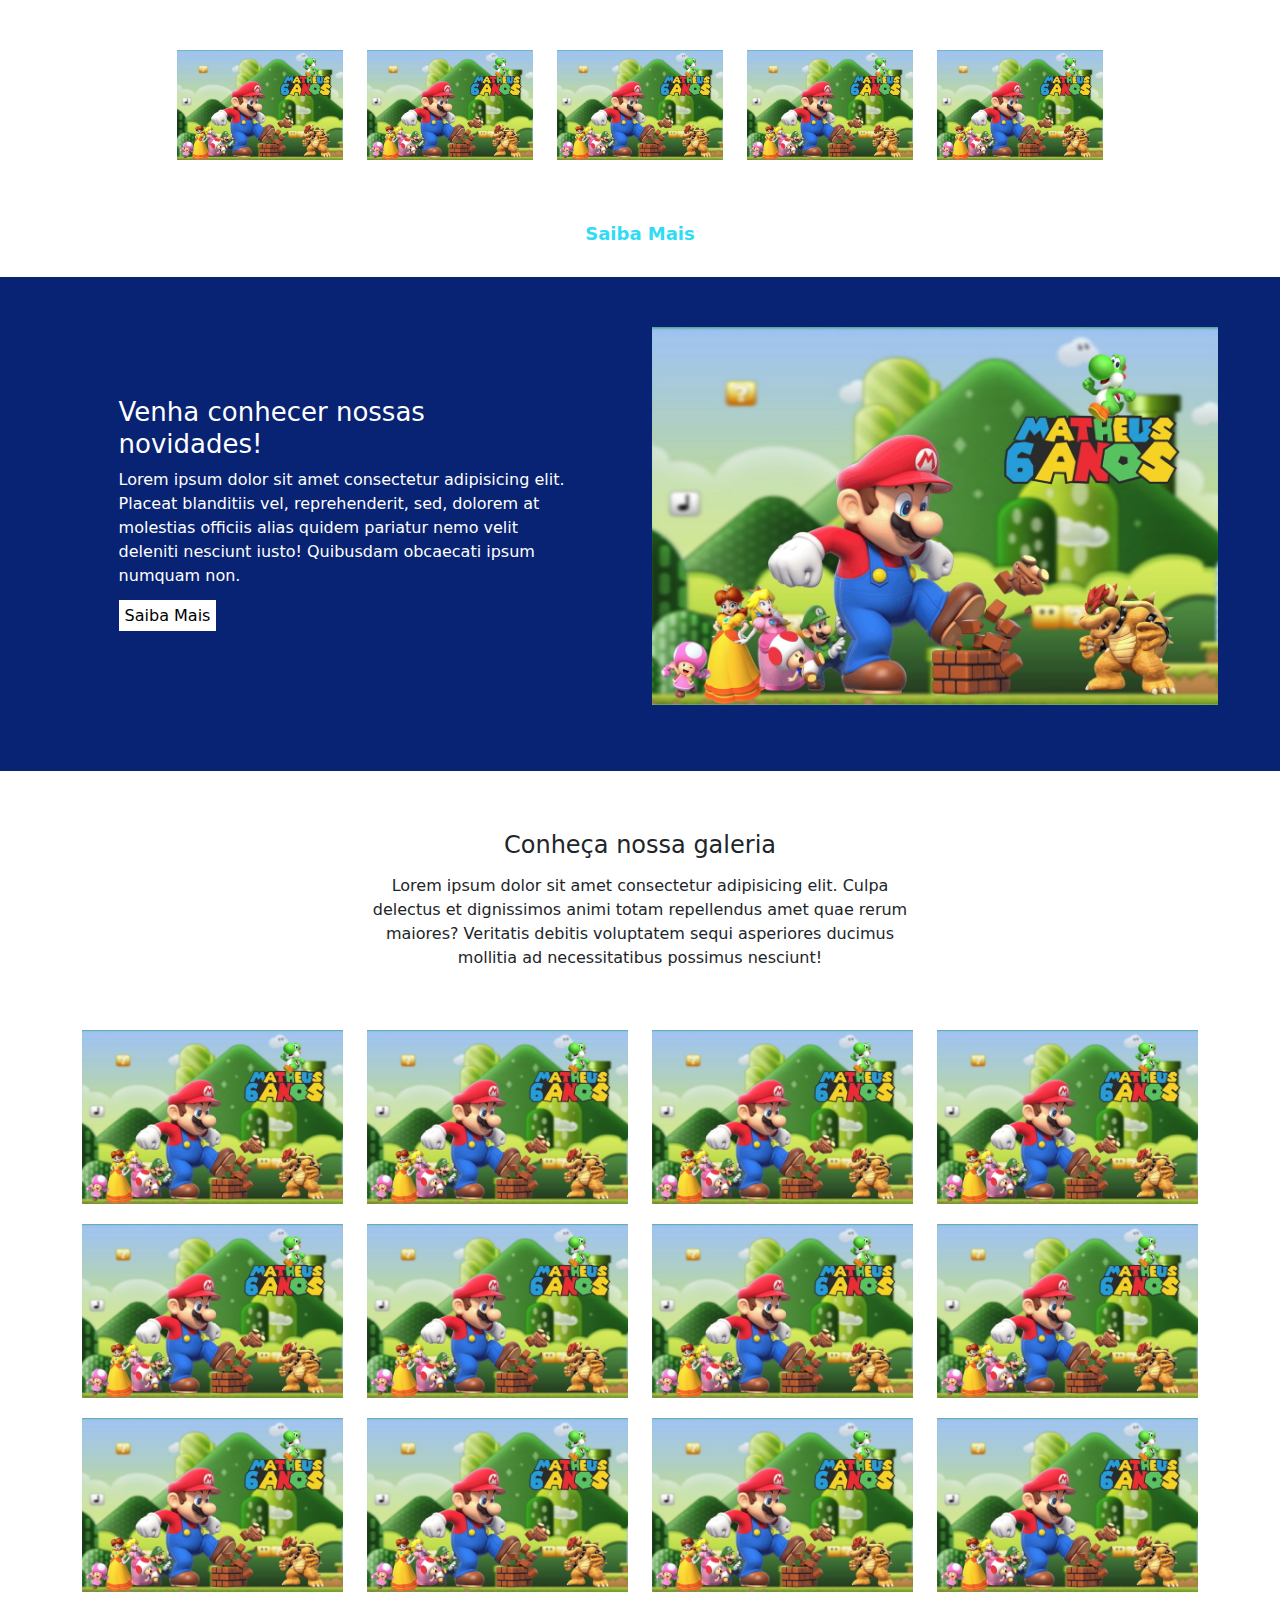
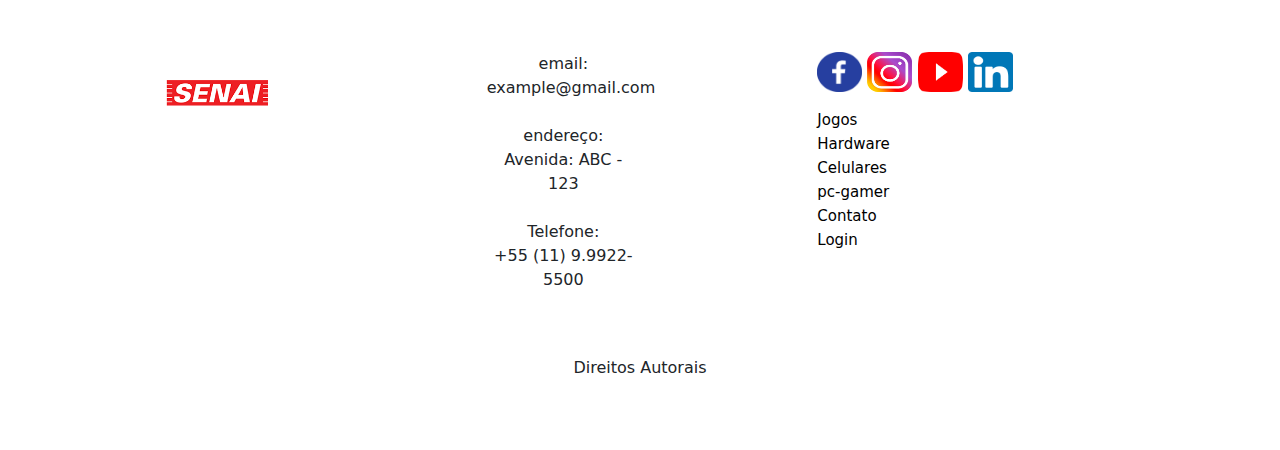
==== commit 4916d508: "sla" ====
--- a/EP2 06-10/index.html
+++ b/EP2 06-10/index.html
@@ -23,7 +23,7 @@
                     <a class="nav-link" href="jogo.html">Jogos <span class="sr-only"></span></a>
                 </li>
                 <li class="nav-item active">
-                    <a class="nav-link" href="hardware.html">Hardwae</a>
+                    <a class="nav-link" href="hardware.html">Hardware</a>
                 </li>
                 <li class="nav-item active">
                     <a class="nav-link" href="celulares.html">Celulares</a>
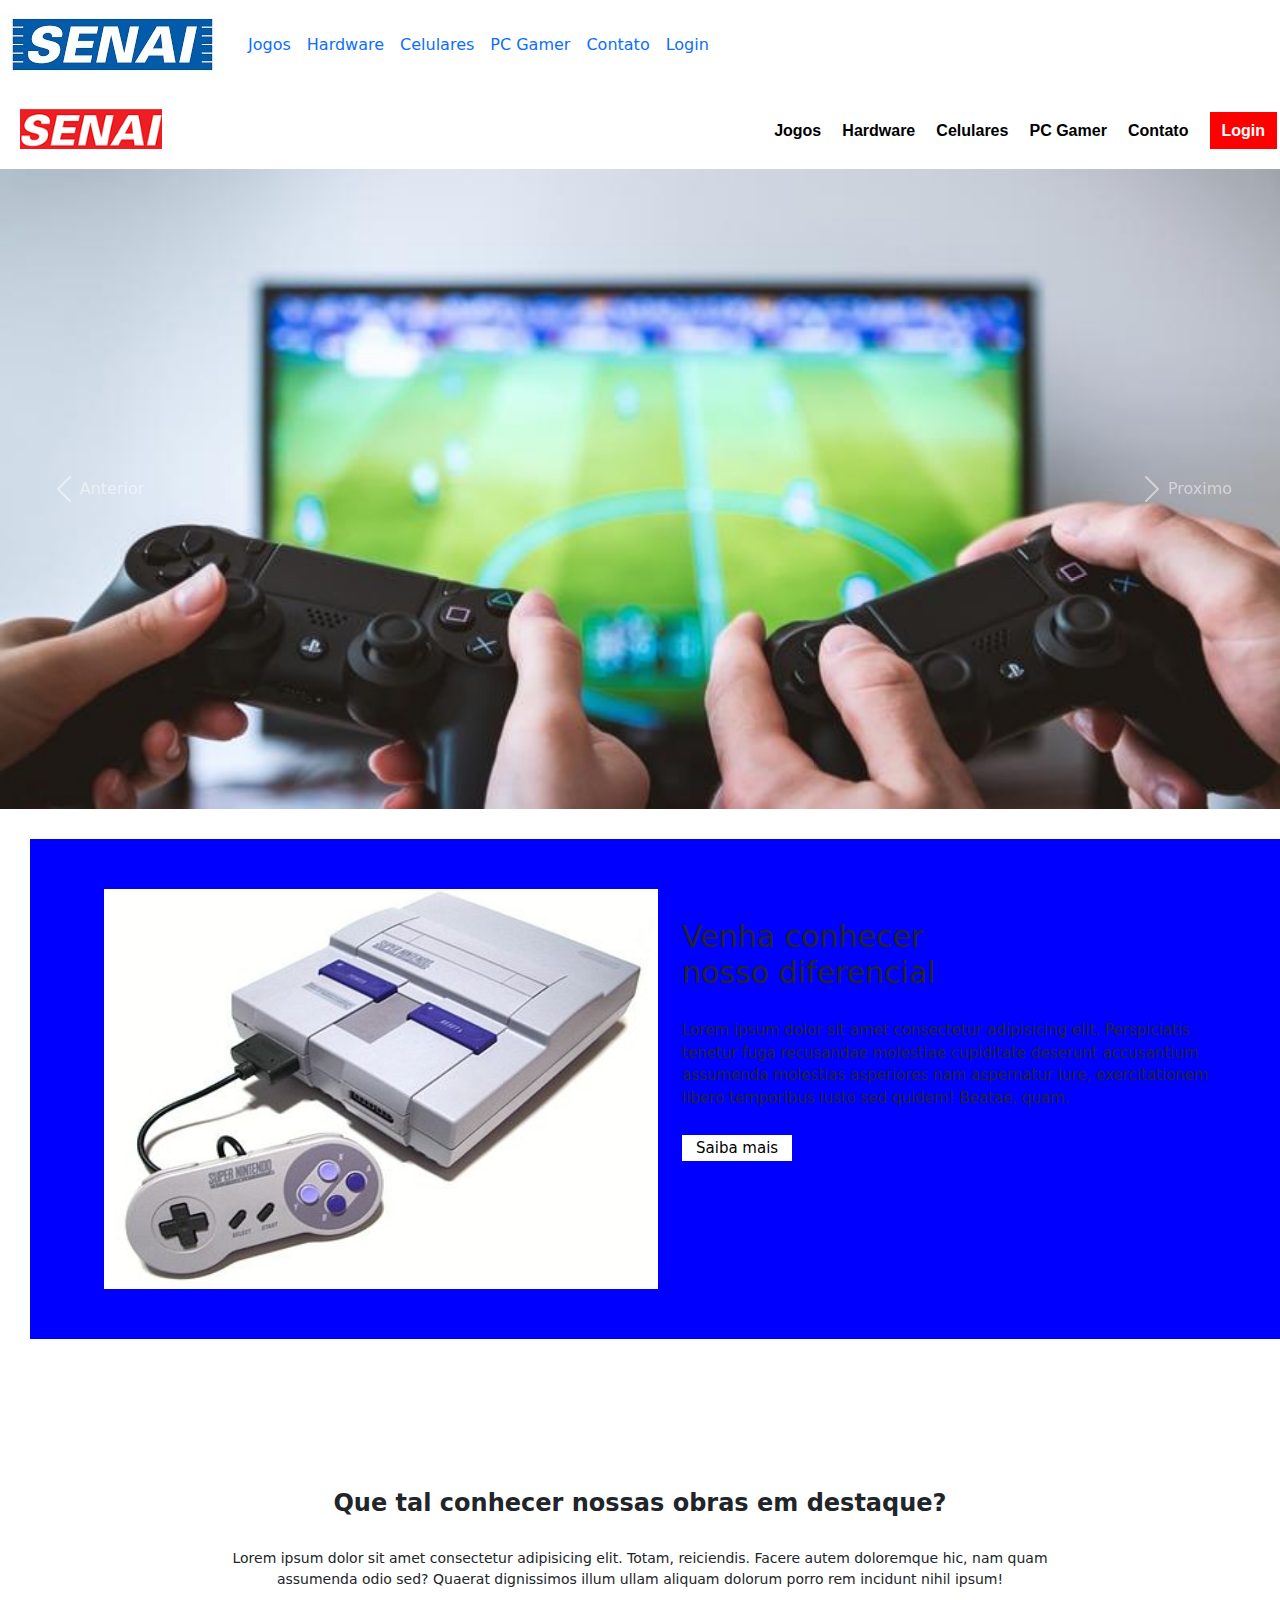
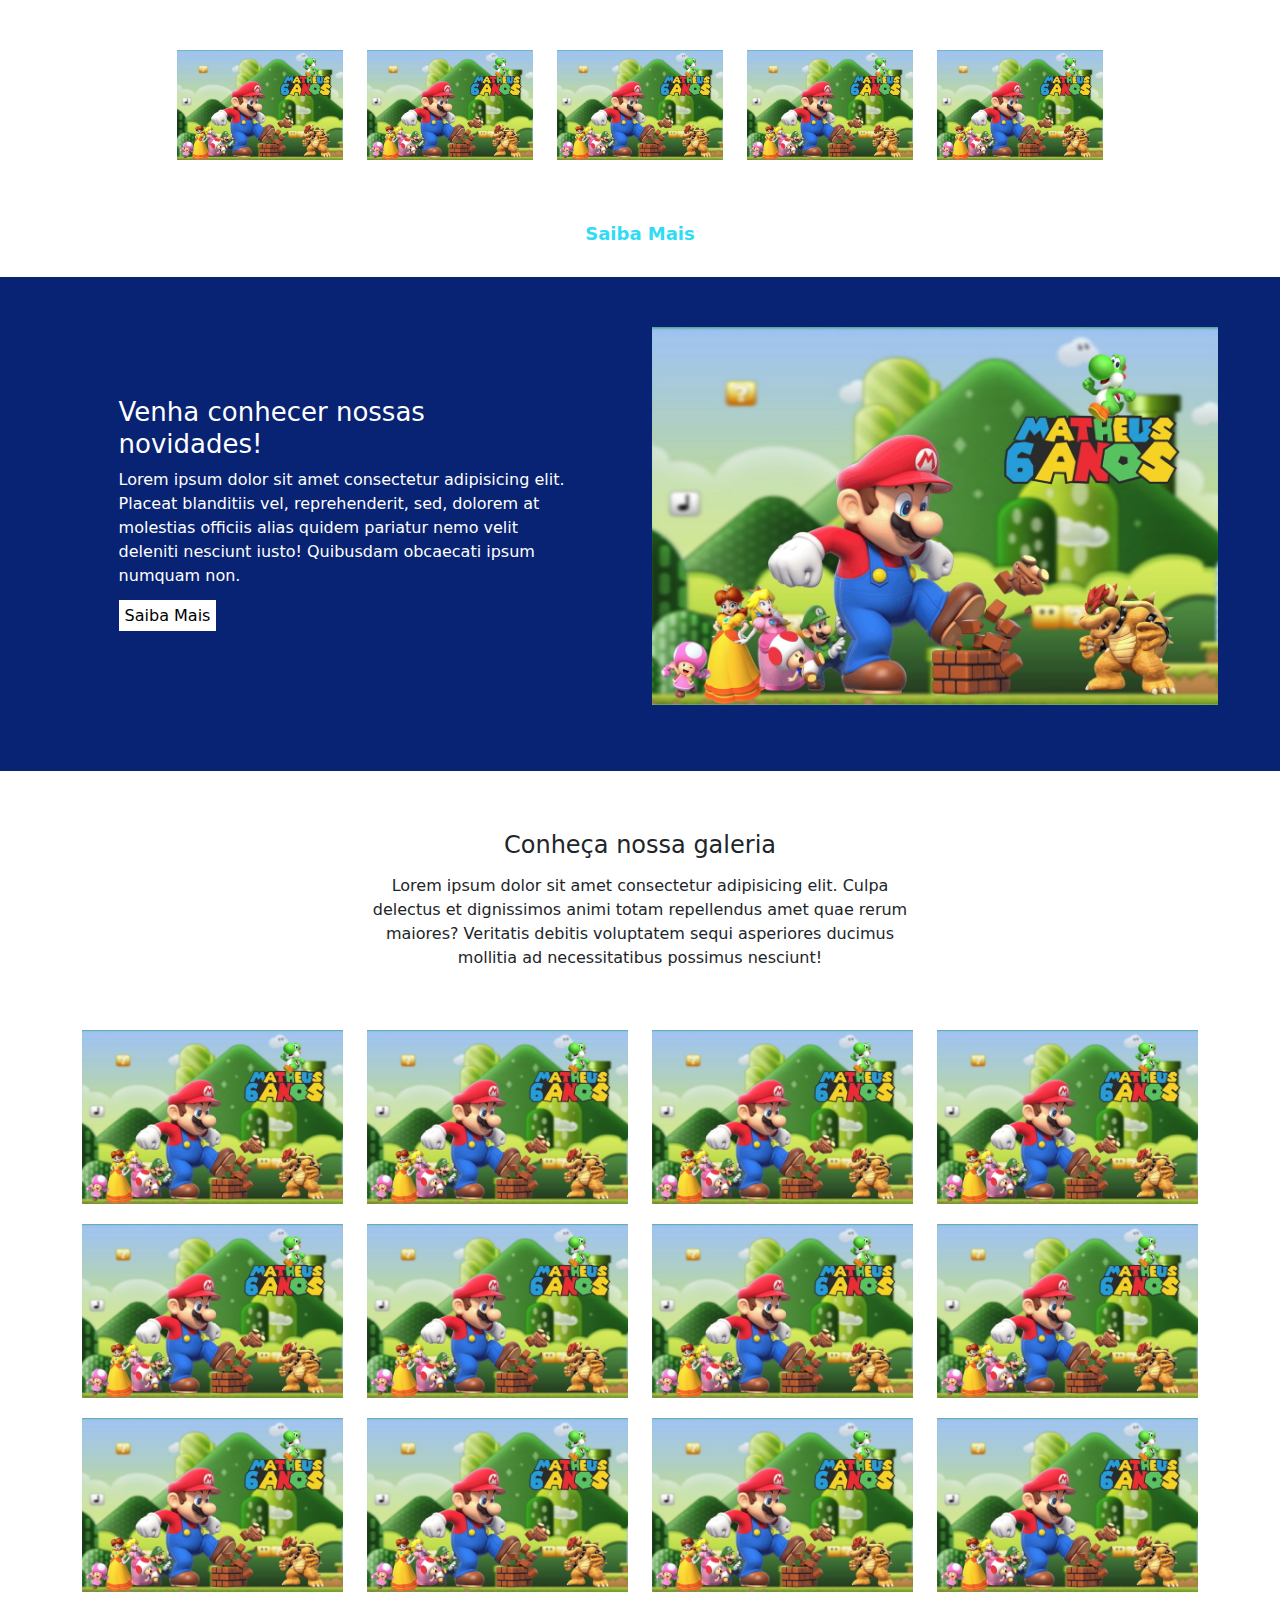
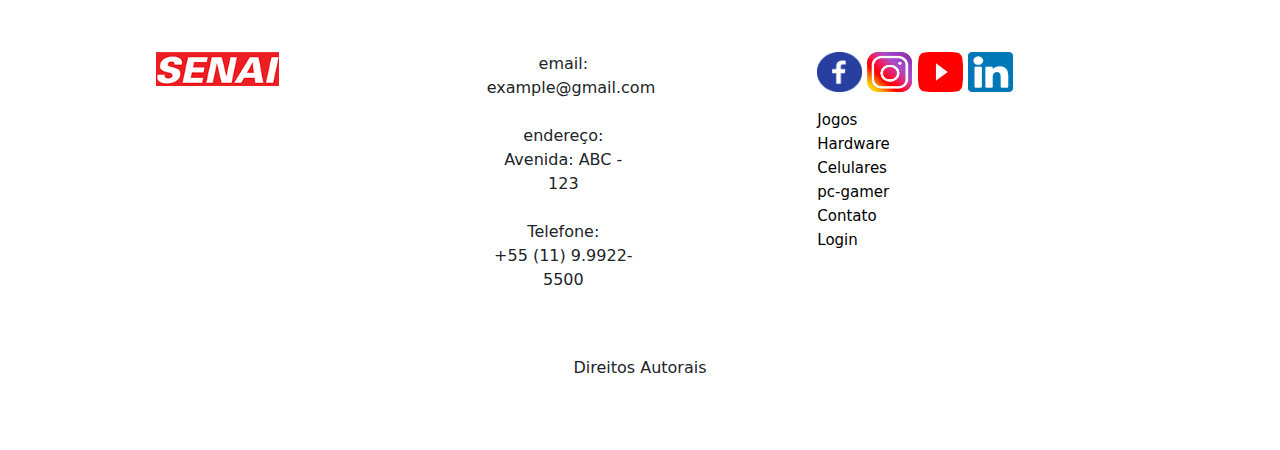
==== commit d9f55a8f: "test" ====
--- a/EP2 06-10/index.html
+++ b/EP2 06-10/index.html
@@ -56,7 +56,7 @@
             </ul>
         </nav>
     </header>
-<!-- inicio carrocel-->
+<!-- inicio carrocell-->
     <div id="carouselExampleInterval" class="carousel slide" data-bs-ride="carousel">
         <div class="carousel-inner">
             <div class="carousel-item active" data-bs-interval="3500">
